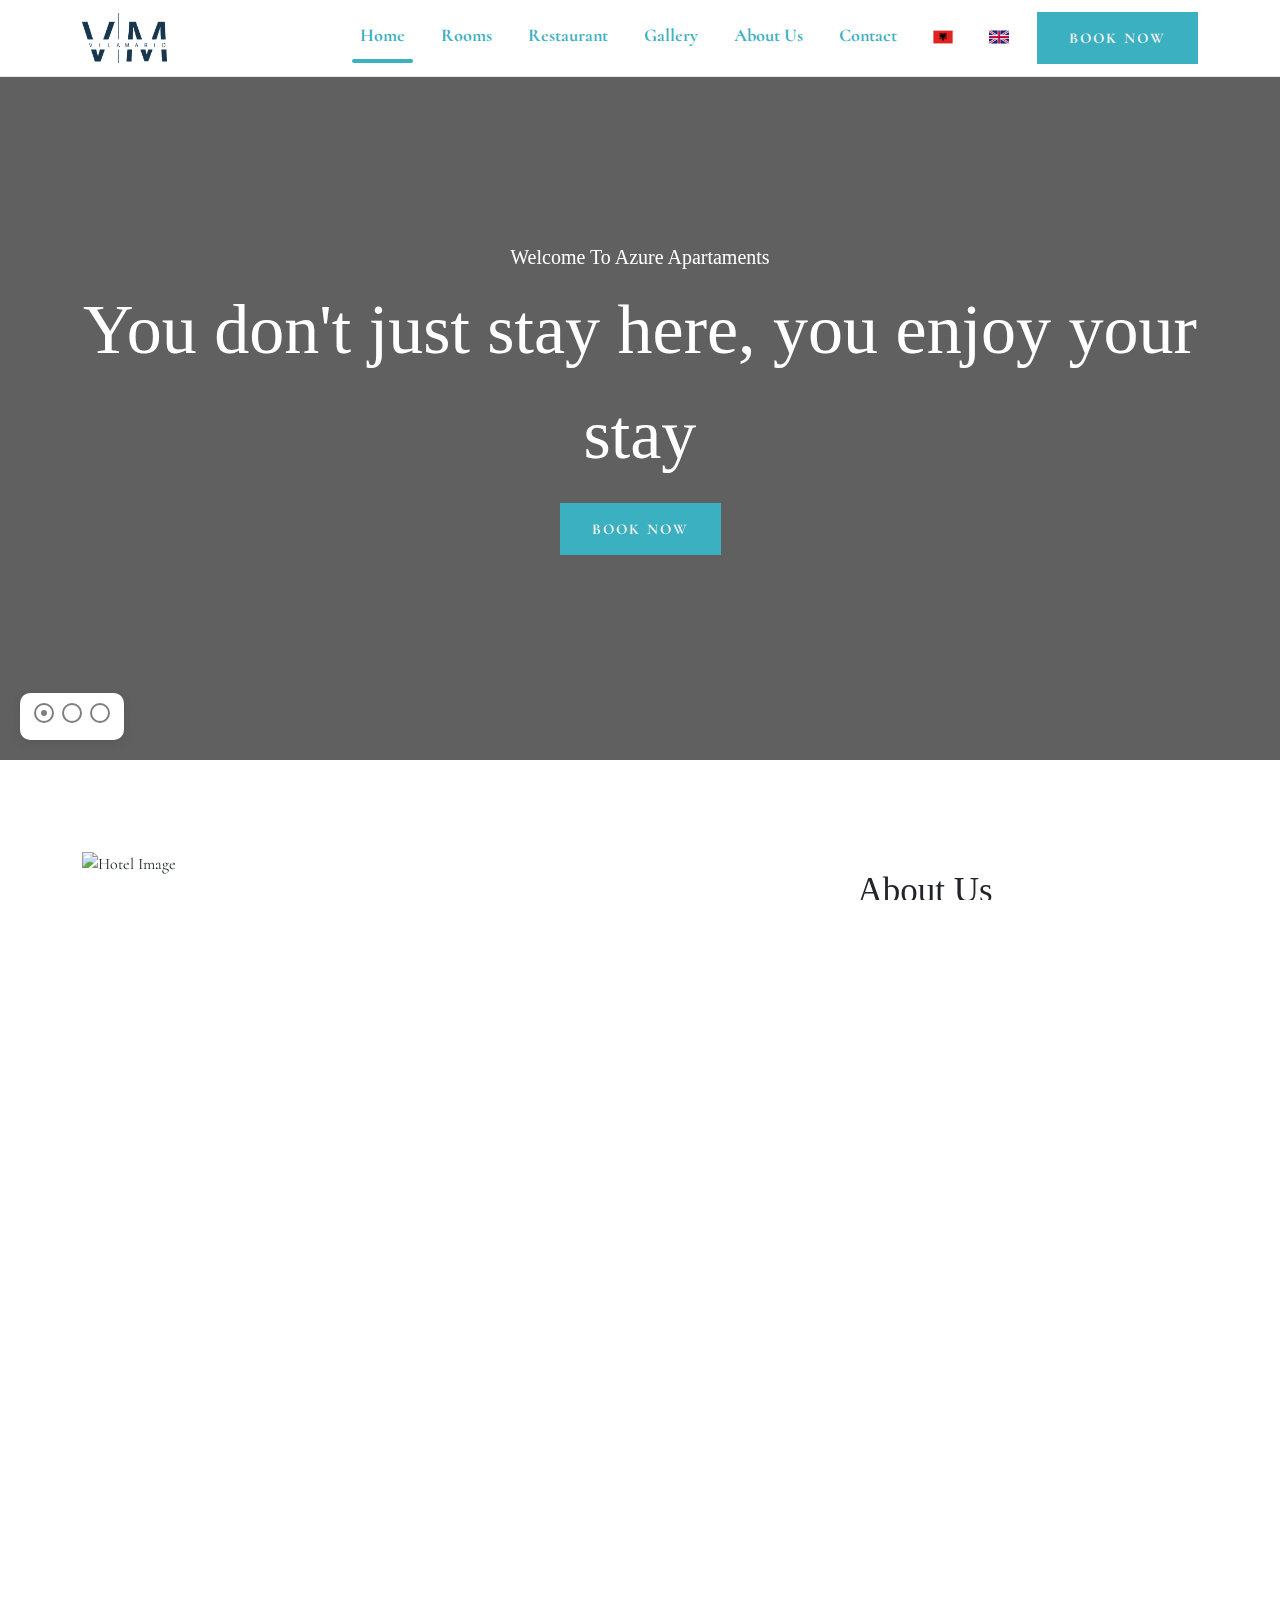
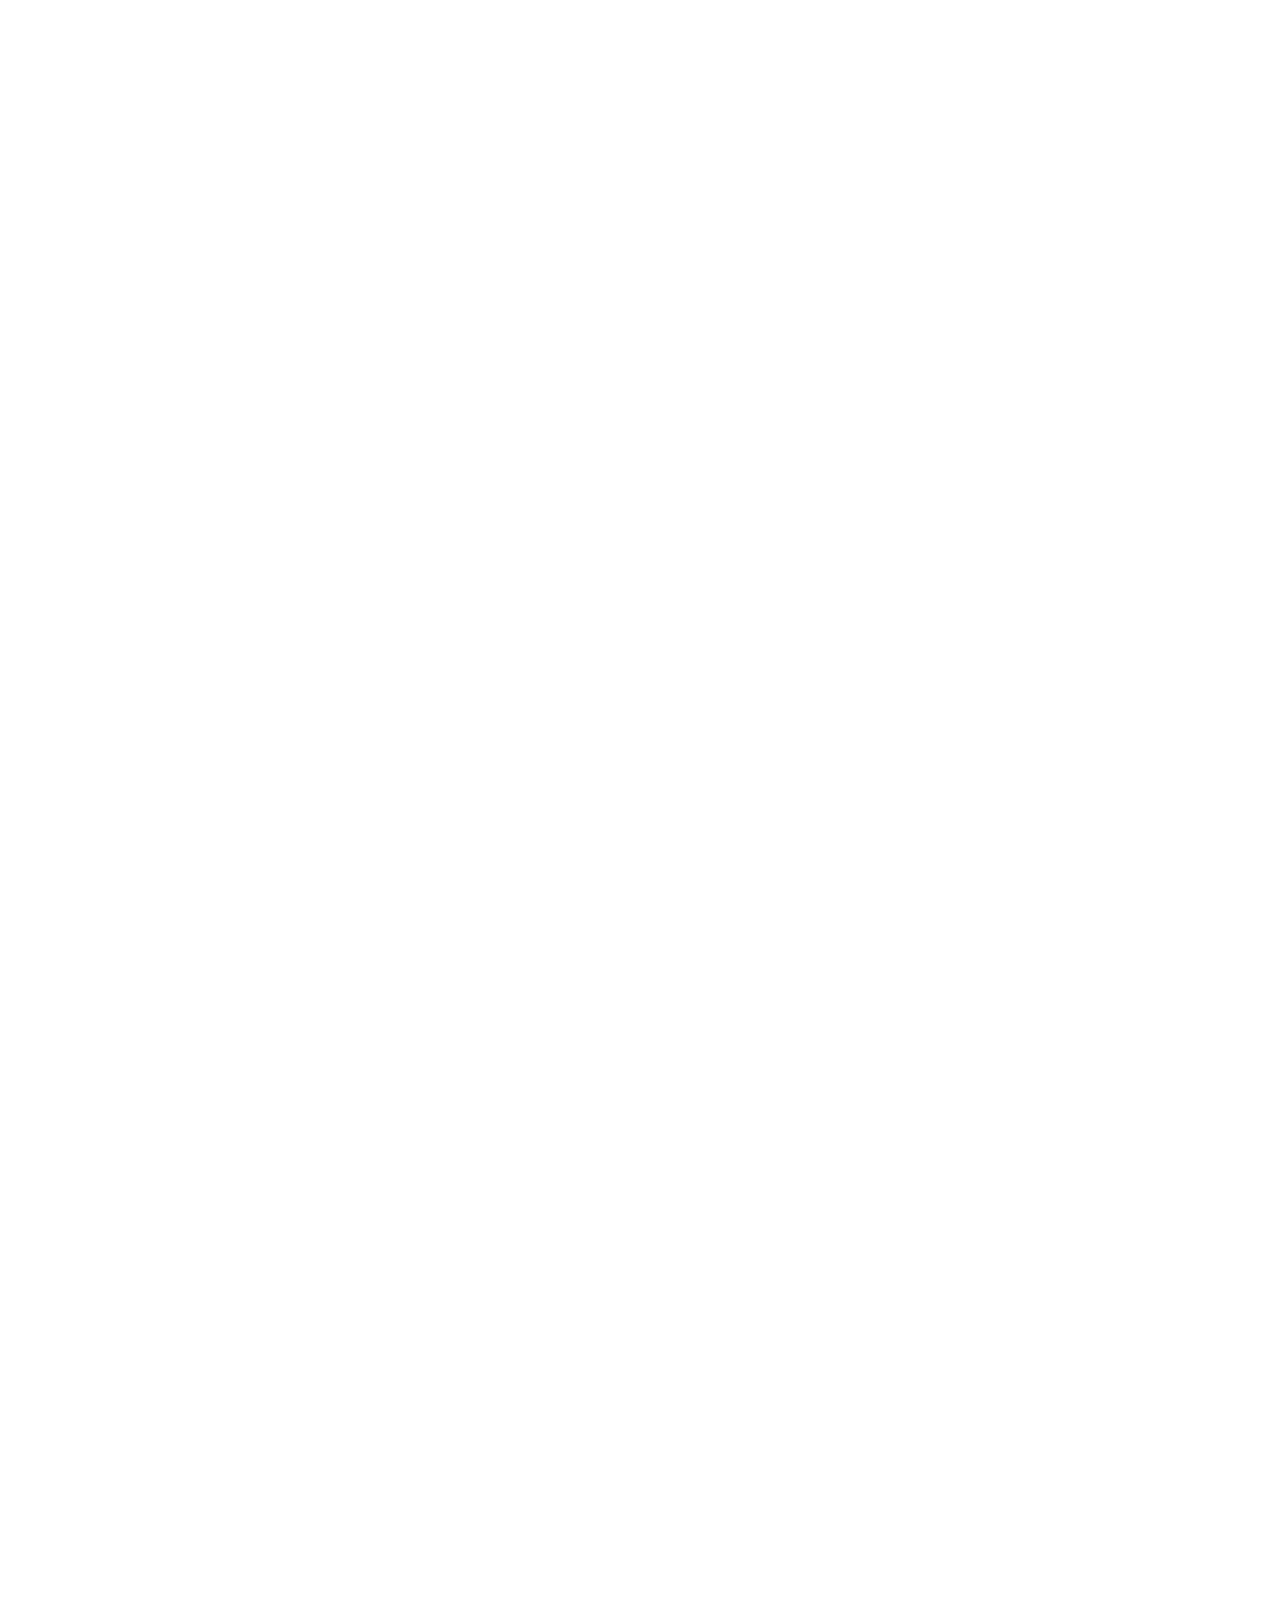
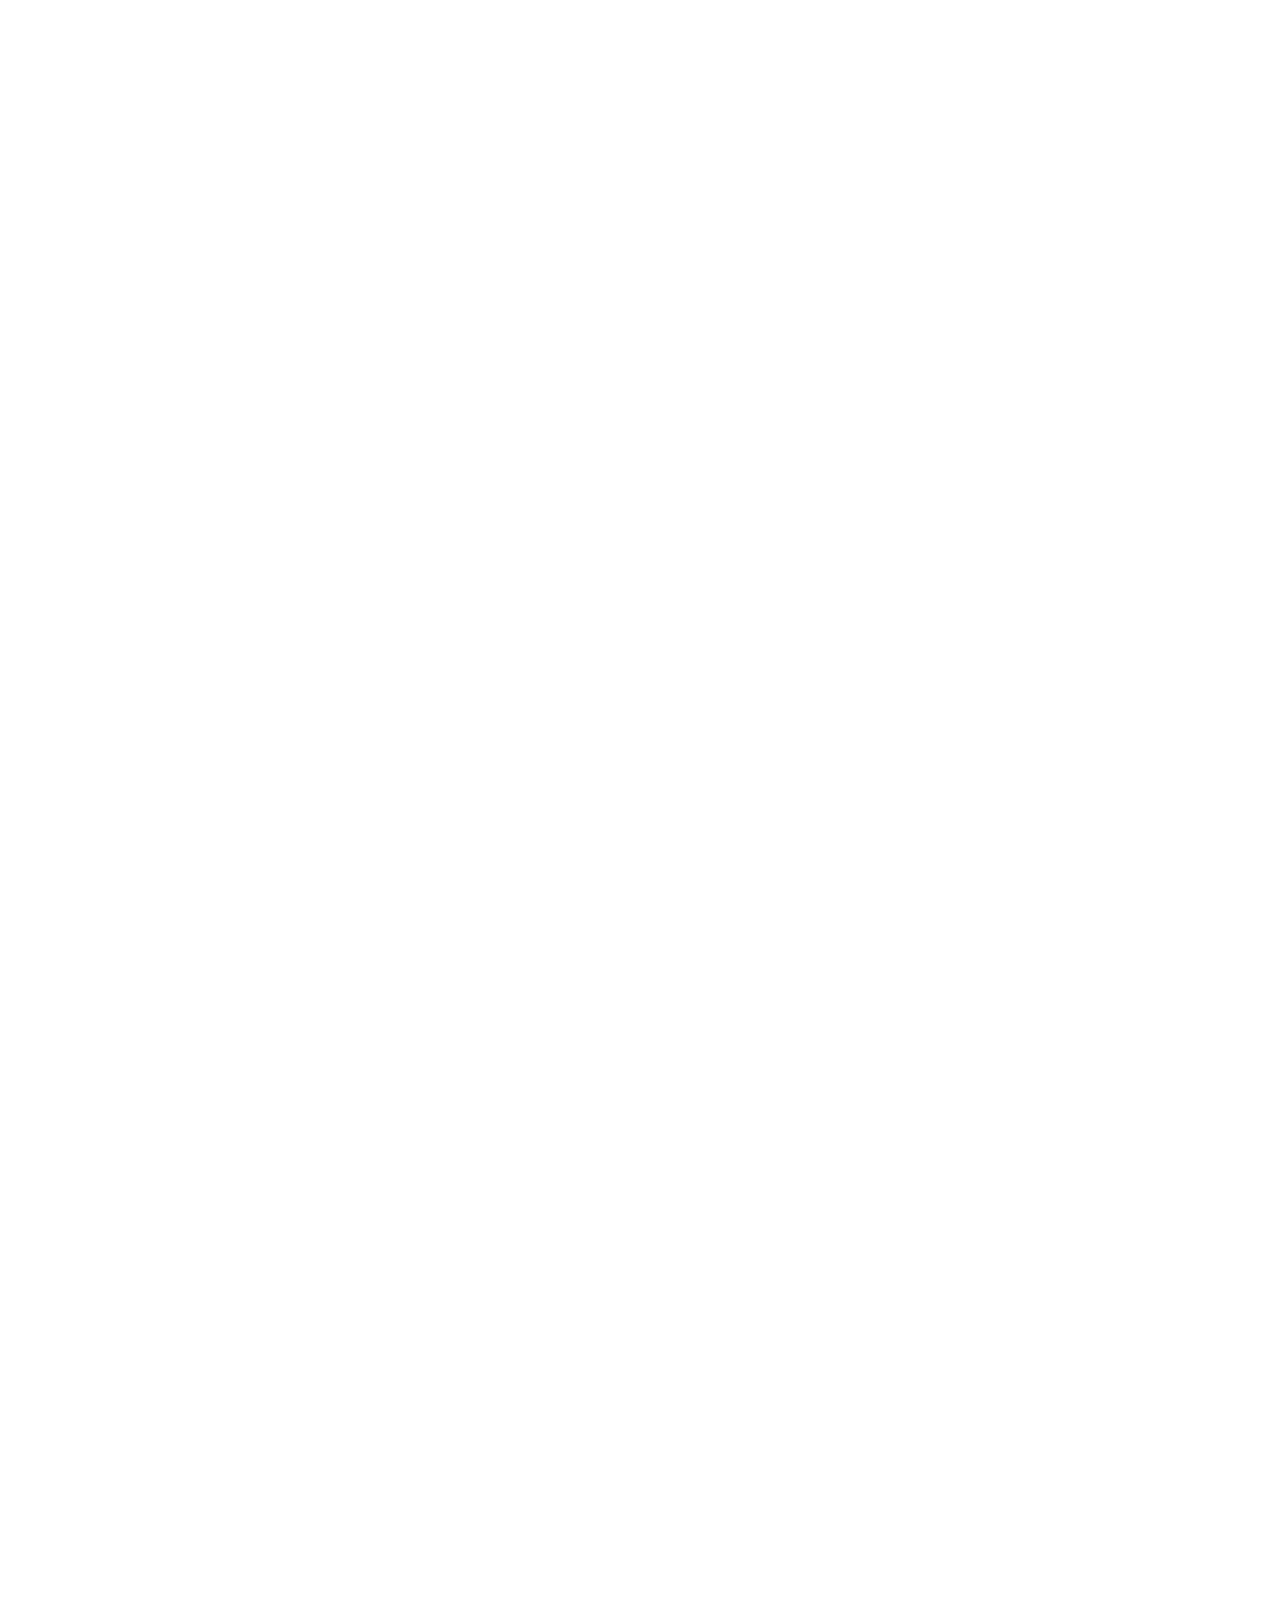
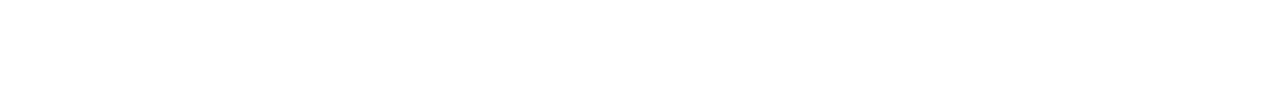
==== index.html @ 268432ba "1.0" ====
<!DOCTYPE html>
<html lang="en">

<head>
    <meta charset="UTF-8">
    <meta name="viewport" content="width=device-width, initial-scale=1.0">
    <title>Vila Mario , Ksamil , Albania</title>
    <meta name="description" content="Discover the charm of Vila Mario in Ksamil , Albania, offering spacious family rooms, breathtaking sea views, and complimentary Wi-Fi, making it the perfect choice for a memorable vacation retreat.">
    <meta name="keywords" content="Vila Mario , Ksamil , Albania , Aparament , Hotel  , Family Room , Wifi , Sea View , Nice Hotel , Clean Hotel , Wonderfull Place , Full Kitchen , Vacation , Summer ">
    <meta name="google-site-verification" content="VBBXbdI32-JaBuuOkWz5NeAeNk-Iu5e2lK04XvJz4yU" />
    <link rel="icon" href="assets/icon/logo.png" />
    <!--Font-Awasome-->
    <link rel="stylesheet" href="https://cdnjs.cloudflare.com/ajax/libs/font-awesome/6.5.2/css/all.min.css">
    <!--Bootstrap-->
    <link rel="stylesheet" href="https://cdn.jsdelivr.net/npm/bootstrap@5.3.3/dist/css/bootstrap.min.css"
        integrity="sha384-QWTKZyjpPEjISv5WaRU9OFeRpok6YctnYmDr5pNlyT2bRjXh0JMhjY6hW+ALEwIH" crossorigin="anonymous">
    <!--Swiper-->
    <link rel="stylesheet" href="https://cdn.jsdelivr.net/npm/swiper@10/swiper-bundle.min.css" />
    <!--OwlCarousel-->
    <link rel="stylesheet" href="https://cdnjs.cloudflare.com/ajax/libs/OwlCarousel2/2.3.4/assets/owl.carousel.min.css">
    <link rel="stylesheet"
        href="https://cdnjs.cloudflare.com/ajax/libs/OwlCarousel2/2.3.4/assets/owl.theme.default.min.css">
    <!--My Style-->
    <link rel="stylesheet" href="style.css">
</head>

<body>
    <header class="header">
        <nav class="navbar navbar-expand-lg header-nav fixed-top">
            <div class="container">
                <a class="navbar-brand" href="index.html">
                    <img class="logo1" src="assets/icon/logo.png" alt="logo" height="50px">
                </a>
                <button class="navbar-toggler" type="button" data-bs-toggle="collapse"
                    data-bs-target="#navbarSupportedContent" aria-controls="navbarSupportedContent"
                    aria-expanded="false" aria-label="Toggle navigation">
                    <span class="navbar-toggler-icon"></span>
                </button>
                <div class="collapse navbar-collapse text-center justify-content-between" id="navbarSupportedContent">
                    <ul class="navbar-nav ml-auto">
                        <li class="nav-item active-link">
                            <a class="nav-link" aria-current="page" href="index.html">Home</a>
                            <div class="underline"></div>
                        </li>
                        <li class="nav-item">
                            <a class="nav-link" href="rooms.html">Rooms</a>
                            <div class="underline"></div>
                        </li>
                        <li class="nav-item">
                            <a class="nav-link" href="restaurant.html">Restaurant</a>
                            <div class="underline"></div>
                        </li>
                        <li class="nav-item">
                            <a class="nav-link" href="gallery.html">Gallery</a>
                            <div class="underline"></div>
                        </li>
                        <li class="nav-item">
                            <a class="nav-link" href="about.html">About Us</a>
                            <div class="underline"></div>
                        </li>
                        <li class="nav-item">
                            <a class="nav-link" href="contact.html">Contact</a>
                            <div class="underline"></div>
                        </li>
                        <li class="nav-item">
                            <a class="nav-link flag" href="index-sq.html">
                                <img src="assets/icon/ALB.png" alt="ALB Flag" height="20">
                            </a>
                        </li>
                        <li class="nav-item">
                            <a class="nav-link flag" href="index.html">
                                <img src="assets/icon/GBR.png" alt="GBR Flag" height="20">
                            </a>
                        </li>
                        <li class="nav-item">
                            <a style="text-decoration: none;" href="contact.html">
                                <button id="button" class="btn-3" style="letter-spacing: 2px;">BOOK NOW</button>
                            </a>
                        </li>
                    </ul>
                </div>
            </div>
        </nav>
    </header>
    <main>
        <section>
            <div class="swiper-container">
                <div class="swiper-wrapper">
                    <div class="swiper-slide slide1">
                        <div class="content container">
                            <h2 class="hss1">Welcome To Azure Apartaments</h2>
                            <p class="hss2">You don't just stay here, you enjoy your stay</p>
                            <div class="text-center">
                                <a style="text-decoration: none;" href="contact.html">
                                    <button id="button" class="btn-3" style="letter-spacing: 2px;">BOOK NOW</button>
                                </a>
                            </div>
                        </div>
                    </div>
                    <div class="swiper-slide slide2">
                        <div class="content container">
                            <h2 class="hss1">Comfortable Rooms</h2>
                            <p class="hss2">Experience the highest level of coziness</p>
                            <div class="text-center">
                                <a style="text-decoration: none;" href="contact.html">
                                    <button id="button" class="btn-3" style="letter-spacing: 2px;">BOOK NOW</button>
                                </a>
                            </div>
                        </div>
                    </div>
                    <div class="swiper-slide slide3">
                        <div class="content container">
                            <h2 class="hss1">Discover Serenity</h2>
                            <p class="hss2">Escape to a tranquil oasis</p>
                            <div class="text-center">
                                <a style="text-decoration: none;" href="contact.html">
                                    <button id="button" class="btn-3" style="letter-spacing: 2px;">BOOK NOW</button>
                                </a>
                            </div>
                        </div>
                    </div>
                </div>
                <!-- Add Pagination -->
                <div class="swiper-pagination"></div>
            </div>
        </section>
        <section class="about_area" style="padding-top: 50px;padding-bottom: 100px;">
            <div class="container">
                <div class="row">
                    <div class="col-md-6">
                        <img src="assets/image/42.png" alt="Hotel Image" class="about-img">
                    </div>
                    <div class="col-md-6">
                        <div class="container justify-content-center tex-center"
                            style="display: grid;margin-top: 20px;">
                            <h2 class="title">About Us</h2>
                            <p class="abs1">Welcome to Vila Mario, where tranquility meets modern comfort. Our
                                cozy accommodations offer complimentary Wi-Fi, individual air conditioning, and
                                flat-screen TVs. With private bathrooms and well-equipped kitchenettes, your comfort is
                                assured. Enjoy scenic views from your private balcony and explore nearby attractions.
                                Our dedicated team ensures exceptional service, making your stay unforgettable. </p>
                            <div class="text-center" style="margin-top: 10px;">
                                <a style="text-decoration: none;" href="about.html">
                                    <button id="button" class="btn-3" style="letter-spacing: 2px;">EXPLORE</button>
                                </a>
                            </div>
                        </div>
                    </div>
                </div>
            </div>
        </section>
        <section class="facilities" style="padding-bottom: 100px;">
            <div class="container">
                <div class="heading-panel-left">
                    <h1 class="heading-panel-title">
                        <span>Amenities</span>
                    </h1>
                    <div>
                        <p class="heading-panel-subtitle">WHAT WE OFFER</p>
                    </div>
                </div>
                <div class="row row-30">
                    <div class="col-sm-6 col-lg-4">
                        <article class="box-icon-classic box-icon-classic-3 wow fadeInDown">
                            <div
                                class="unit box-icon-classic-body flex-column flex-md-row text-md-left flex-lg-column text-lg-center flex-xl-row text-xl-left">
                                <div class="unit-left">
                                    <div class="box-icon-classic-icon fas fa-wifi"></div>
                                </div>
                                <div class="unit-body">
                                    <h5 class="box-icon-classic-title"><a href="about.html">Wi-Fi</a></h5>
                                    <p class="box-icon-classic-text">Stay connected with complimentary Wi-Fi.</p>
                                </div>
                            </div>
                        </article>
                    </div>
                    <div class="col-sm-6 col-lg-4">
                        <article class="box-icon-classic box-icon-classic-3 wow fadeInDown">
                            <div
                                class="unit box-icon-classic-body flex-column flex-md-row text-md-left flex-lg-column text-lg-center flex-xl-row text-xl-left">
                                <div class="unit-left">
                                    <div class="box-icon-classic-icon fas fa-door-open"></div>
                                </div>
                                <div class="unit-body">
                                    <h5 class="box-icon-classic-title"><a href="about.html">Balcony</a></h5>
                                    <p class="box-icon-classic-text">Enjoy the view from your private balcony.</p>
                                </div>
                            </div>
                        </article>
                    </div>
                    <div class="col-sm-6 col-lg-4">
                        <article class="box-icon-classic box-icon-classic-3 wow fadeInDown">
                            <div
                                class="unit box-icon-classic-body flex-column flex-md-row text-md-left flex-lg-column text-lg-center flex-xl-row text-xl-left">
                                <div class="unit-left">
                                    <div class="box-icon-classic-icon fas fa-snowflake"></div>
                                </div>
                                <div class="unit-body">
                                    <h5 class="box-icon-classic-title"><a href="about.html">Air Conditioner</a></h5>
                                    <p class="box-icon-classic-text">Stay cool with individually controlled air
                                        conditioning.</p>
                                </div>
                            </div>
                        </article>
                    </div>
                    <div class="col-sm-6 col-lg-4">
                        <article class="box-icon-classic box-icon-classic-3 wow fadeInUp">
                            <div
                                class="unit box-icon-classic-body flex-column flex-md-row text-md-left flex-lg-column text-lg-center flex-xl-row text-xl-left">
                                <div class="unit-left">
                                    <div class="box-icon-classic-icon fas fa-tv"></div>
                                </div>
                                <div class="unit-body">
                                    <h5 class="box-icon-classic-title"><a href="about.html">Flat TV Screen</a></h5>
                                    <p class="box-icon-classic-text">Enjoy your favorite shows on a flat-screen TV.</p>
                                </div>
                            </div>
                        </article>
                    </div>
                    <div class="col-sm-6 col-lg-4">
                        <article class="box-icon-classic box-icon-classic-3 wow fadeInUp">
                            <div
                                class="unit box-icon-classic-body flex-column flex-md-row text-md-left flex-lg-column text-lg-center flex-xl-row text-xl-left">
                                <div class="unit-left">
                                    <div class="box-icon-classic-icon fas fa-bath"></div>
                                </div>
                                <div class="unit-body">
                                    <h5 class="box-icon-classic-title"><a href="about.html">Private Bathroom</a></h5>
                                    <p class="box-icon-classic-text">Relax in your own private bathroom.</p>
                                </div>
                            </div>
                        </article>
                    </div>
                    <div class="col-sm-6 col-lg-4">
                        <article class="box-icon-classic box-icon-classic-3 wow fadeInUp">
                            <div
                                class="unit box-icon-classic-body flex-column flex-md-row text-md-left flex-lg-column text-lg-center flex-xl-row text-xl-left">
                                <div class="unit-left">
                                    <div class="box-icon-classic-icon fas fa-utensils"></div>
                                </div>
                                <div class="unit-body">
                                    <h5 class="box-icon-classic-title"><a href="about.html">Kitchen</a></h5>
                                    <p class="box-icon-classic-text">Prepare your own meals in the fully equipped
                                        kitchen.</p>
                                </div>
                            </div>
                        </article>
                    </div>
                </div>
            </div>
        </section>
        <section class="rooms" style="padding-top: 150px;padding-bottom: 100px;background: #f7f7f7;">
            <div class="container">
                <div class="heading-panel-left">
                    <h1 class="heading-panel-title">
                        <span>Our Rooms</span>
                    </h1>
                    <div>
                        <p class="heading-panel-subtitle">COMFORTABLE ACCOMMODATION</p>
                    </div>

                </div>
                <div class="owl-carousel">
                    <div class="room-item">
                        <img src="assets/image/3.png" alt="Room 1">
                        <div class="services-modern-content">
                            <h5 class="services-modern-title"><a href="rooms.html">Apartment With Sea View</a></h5>
                            <div class="icon-row-1">
                                <i class="fas fa-couch icon" data-tooltip="Living Room"></i>
                                <i class="fas fa-bed icon" data-tooltip="Bedroom"></i>
                                <i class="fas fa-bath icon" data-tooltip="Bathroom"></i>
                                <i class="fas fa-utensils icon" data-tooltip="Well-equipped Kitchen"></i>
                                <i class="fas fa-tv icon" data-tooltip="Flat-screen TV"></i>
                                <i class="fas fa-wind icon" data-tooltip="Air Conditioning"></i>
                                <i class="fas fa-water icon" data-tooltip="Sea Views"></i>
                            </div>
                            <div class="text-center" style="margin-bottom: 15px">
                                <a style="text-decoration: none;" href="rooms.html">
                                    <button id="button" class="btn-3" style="letter-spacing: 2px;">Learn More</button>
                                </a>
                            </div>
                        </div>
                    </div>
                    <div class="room-item">
                        <img src="assets/image/10.png" alt="Room 2">
                        <div class="services-modern-content">
                            <h5 class="services-modern-title"><a href="rooms.html">Triple Room With Balcony</a></h5>
                            <div class="icon-row-1">
                                <i class="fas fa-bed icon" data-tooltip="Triple Room"></i>
                                <i class="fas fa-bath icon" data-tooltip="Private Bathroom"></i>
                                <i class="fas fa-utensils icon" data-tooltip="Kitchenette"></i>
                                <i class="fas fa-wind icon" data-tooltip="Air Conditioning"></i>
                                <i class="fas fa-tv icon" data-tooltip="Flat-screen TV"></i>
                                <i class="fas fa-door-open icon" data-tooltip="Balcony"></i>
                            </div>
                            <div class="text-center" style="margin-bottom: 15px">
                                <a style="text-decoration: none;" href="rooms.html">
                                    <button id="button" class="btn-3" style="letter-spacing: 2px;">Learn More</button>
                                </a>
                            </div>
                        </div>
                    </div>
                    <div class="room-item">
                        <img src="assets/image/22.png" alt="Room 3">
                        <div class="services-modern-content">
                            <h5 class="services-modern-title"><a href="rooms.html">Double Room With Balcony</a></h5>
                            <div class="icon-row-1">
                                <i class="fas fa-bed icon" data-tooltip="Double Room"></i>
                                <i class="fas fa-bath icon" data-tooltip="Private Bathroom"></i>
                                <i class="fas fa-utensils icon" data-tooltip="Kitchenette"></i>
                                <i class="fas fa-wind icon" data-tooltip="Air Conditioning"></i>
                                <i class="fas fa-tv icon" data-tooltip="Flat-screen TV"></i>
                                <i class="fas fa-door-open icon" data-tooltip="Balcony"></i>
                            </div>
                            <div class="text-center" style="margin-bottom: 15px">
                                <a style="text-decoration: none;" href="rooms.html">
                                    <button id="button" class="btn-3" style="letter-spacing: 2px;">Learn More</button>
                                </a>
                            </div>
                        </div>
                    </div>
                    <div class="room-item">
                        <img src="assets/image/29.png" alt="Room 3">
                        <div class="services-modern-content">
                            <h5 class="services-modern-title"><a href="rooms.html">Double Room With Balcony</a></h5>
                            <div class="icon-row-1">
                                <i class="fas fa-bed icon" data-tooltip="Double Room"></i>
                                <i class="fas fa-bath icon" data-tooltip="Private Bathroom"></i>
                                <i class="fas fa-utensils icon" data-tooltip="Kitchenette"></i>
                                <i class="fas fa-wind icon" data-tooltip="Air Conditioning"></i>
                                <i class="fas fa-tv icon" data-tooltip="Flat-screen TV"></i>
                                <i class="fas fa-door-open icon" data-tooltip="Balcony"></i>
                            </div>
                            <div class="text-center" style="margin-bottom: 15px">
                                <a style="text-decoration: none;" href="rooms.html">
                                    <button id="button" class="btn-3" style="letter-spacing: 2px;">Learn More</button>
                                </a>
                            </div>
                        </div>
                    </div>
                    <div class="room-item">
                        <img src="assets/image/35.png" alt="Room 3">
                        <div class="services-modern-content">
                            <h5 class="services-modern-title"><a href="rooms.html">Double Room With Balcony And Sea
                                    View</a></h5>
                            <div class="icon-row-1">
                                <i class="fas fa-bed icon" data-tooltip="Double Room"></i>
                                <i class="fas fa-bath icon" data-tooltip="Private Bathroom"></i>
                                <i class="fas fa-utensils icon" data-tooltip="Kitchenette"></i>
                                <i class="fas fa-wind icon" data-tooltip="Air Conditioning"></i>
                                <i class="fas fa-tv icon" data-tooltip="Flat-screen TV"></i>
                                <i class="fas fa-door-open icon" data-tooltip="Balcony"></i>
                                <i class="fas fa-water icon" data-tooltip="Sea Views"></i>
                            </div>
                            <div class="text-center" style="margin-bottom: 15px">
                                <a style="text-decoration: none;" href="rooms.html">
                                    <button id="button" class="btn-3" style="letter-spacing: 2px;">Learn More</button>
                                </a>
                            </div>
                        </div>
                    </div>
                </div>
            </div>
        </section>
        <section class="gallery" style="padding-bottom: 100px;padding-top: 150px;">
            <div class="container">
                <div class="heading-panel-left">
                    <h1 class="heading-panel-title">
                        <span>Gallery</span>
                    </h1>
                    <div>
                        <p class="heading-panel-subtitle">HOTEL GALLERY</p>
                    </div>

                </div>
                <div class="row row-sm row-30" data-lightgallery="group">
                    <div class="col-sm-6 col-lg-4">
                        <div class="mt-top">
                            <article class="thumbnail thumbnail-creative thumbnail-sm "><a
                                    class="thumbnail-creative-figure" data-lightgallery="item">
                                    <img src="assets/image/4.png" alt="" width="370" height="303"></a>
                                <div class="thumbnail-creative-caption">
                                    <h5 class="thumbnail-creative-title"><a href="gallery.html">Excellent
                                            Apartaments</a></h5>
                                    <div class="thumbnail-creative-button"><a
                                            class="button button-md button-white button-1"
                                            href="gallery.html">Explore</a></div>
                                </div>
                            </article>
                        </div>
                    </div>
                    <div class="col-sm-6 col-lg-4">
                        <div class="mt-top">
                            <article class="thumbnail thumbnail-creative thumbnail-sm"><a
                                    class="thumbnail-creative-figure" data-lightgallery="item">
                                    <img src="assets/image/10.png" alt="" width="370" height="303"></a>
                                <div class="thumbnail-creative-caption">
                                    <h5 class="thumbnail-creative-title"><a href="gallery.html">Best Rooms</a></h5>
                                    <div class="thumbnail-creative-button"><a
                                            class="button button-md button-white button-1"
                                            href="gallery.html">Explore</a>
                                    </div>
                                </div>
                            </article>
                        </div>
                    </div>
                    <div class="col-sm-6 col-lg-4">
                        <div class="mt-top">
                            <article class="thumbnail thumbnail-creative thumbnail-sm"><a
                                    class="thumbnail-creative-figure" data-lightgallery="item">
                                    <img src="assets/image/14.png" alt="" width="370" height="303"></a>
                                <div class="thumbnail-creative-caption">
                                    <h5 class="thumbnail-creative-title"><a href="gallery.html">Spectacular Interior</a>
                                    </h5>
                                    <div class="thumbnail-creative-button"><a
                                            class="button button-md button-white button-1"
                                            href="gallery.html">Explore</a>
                                    </div>
                                </div>
                            </article>
                        </div>
                    </div>
                    <div class="col-sm-6 col-lg-4">
                        <div class="mt-top">
                            <article class="thumbnail thumbnail-creative thumbnail-sm"><a
                                    class="thumbnail-creative-figure" data-lightgallery="item">
                                    <img src="assets/image/30.png" alt="" width="370" height="303"></a>
                                <div class="thumbnail-creative-caption">
                                    <h5 class="thumbnail-creative-title"><a href="gallery.html">Diverse Amenities</a>
                                    </h5>
                                    <div class="thumbnail-creative-button"><a
                                            class="button button-md button-white button-1"
                                            href="gallery.html">Explore</a></div>
                                </div>
                            </article>
                        </div>
                    </div>
                    <div class="col-sm-6 col-lg-4">
                        <div class="mt-top">
                            <article class="thumbnail thumbnail-creative thumbnail-sm"><a
                                    class="thumbnail-creative-figure" data-lightgallery="item">
                                    <img src="assets/image/35.png" alt="" width="370" height="303"></a>
                                <div class="thumbnail-creative-caption">
                                    <h5 class="thumbnail-creative-title"><a href="gallery.html">Comfortable Rooms</a>
                                    </h5>
                                    <div class="thumbnail-creative-button"><a
                                            class="button button-md button-white button-1"
                                            href="gallery.html">Explore</a>
                                    </div>
                                </div>
                            </article>
                        </div>
                    </div>
                    <div class="col-sm-6 col-lg-4">
                        <div class="mt-top">
                            <article class="thumbnail thumbnail-creative thumbnail-sm"><a
                                    class="thumbnail-creative-figure" data-lightgallery="item">
                                    <img src="assets/image/48.png" alt="" width="370" height="303"></a>
                                <div class="thumbnail-creative-caption">
                                    <h5 class="thumbnail-creative-title"><a href="gallery.html">Friendly Atmosphere</a>
                                    </h5>
                                    <div class="thumbnail-creative-button"><a
                                            class="button button-md button-white button-1"
                                            href="gallery.html">Explore</a></div>
                                </div>
                            </article>
                        </div>
                    </div>
                </div>
            </div>
        </section>
        <section class="testimonials">
            <div class="container">
                <div class="row">
                    <div class="col-12">
                        <div
                            class="swiper testimonialSwiper swiper-container-initialized swiper-container-horizontal swiper-container-pointer-events swiper-initialized swiper-horizontal swiper-backface-hidden">
                            <div class="swiper-wrapper" id="swiper-wrapper-7c302363632de1103" aria-live="off"
                                style="transition-duration: 0ms; transform: translate3d(-2592px, 0px, 0px); transition-delay: 0ms;">
                                <div class="swiper-slide swiper-slide-next" style="width: 1296px;" role="group"
                                    aria-label="1 / 3" data-swiper-slide-index="0">
                                    <div class="testimonials-content">
                                        <img src="assets/icon/quote.png" alt="">
                                        <h4>Cosy Retreat with All the Comforts
                                        </h4>
                                        <p>My stay at Vila Mario was a delightful retreat. The cozy ambiance and
                                            attentive service made me feel right at home. The complimentary Wi-Fi kept
                                            me connected, while the private balcony provided a serene spot to enjoy the
                                            view. With individually controlled air conditioning, I could relax in
                                            comfort. Vila Mario is the perfect blend of comfort and convenience.
                                        </p>
                                        <ul class="rating">
                                            <li><i class="fa fa-star"></i></li>
                                            <li><i class="fa fa-star"></i></li>
                                            <li><i class="fa fa-star"></i></li>
                                            <li><i class="fa fa-star"></i></li>
                                            <li><i class="fa fa-star"></i></li>
                                        </ul>
                                        <h5>Sarah J.</h5>
                                    </div>
                                </div>
                                <div class="swiper-slide swiper-slide-prev" style="width: 1296px;" role="group"
                                    aria-label="2 / 3" data-swiper-slide-index="1">
                                    <div class="testimonials-content">
                                        <img src="assets/icon/quote.png" alt="">
                                        <h4>Tranquil Getaway with Spectacular Views
                                        </h4>
                                        <p>Vila Mario offered a tranquil getaway with breathtaking views. The
                                            serene atmosphere allowed me to unwind completely. The private bathroom and
                                            kitchenette were convenient amenities, adding to the overall comfort. Azure
                                            Apartments is a hidden gem for those seeking relaxation amidst stunning
                                            surroundings.</p>
                                        <ul class="rating">
                                            <li><i class="fa fa-star"></i></li>
                                            <li><i class="fa fa-star"></i></li>
                                            <li><i class="fa fa-star"></i></li>
                                            <li><i class="fa fa-star"></i></li>
                                            <li><i class="fa fa-star"></i></li>
                                        </ul>
                                        <h5>David M.</h5>
                                    </div>
                                </div>
                                <div class="swiper-slide swiper-slide-active" style="width: 1296px;" role="group"
                                    aria-label="3 / 3" data-swiper-slide-index="2">
                                    <div class="testimonials-content">
                                        <img src="assets/icon/quote.png" alt="">
                                        <h4>Luxury Retreat with Personal Touches
                                        </h4>
                                        <p>My experience at Vila Mario was a luxurious retreat filled with
                                            personal touches. The well-appointed rooms and flat-screen TV provided the
                                            ultimate relaxation. The kitchenette allowed for convenient meal
                                            preparation, while the balcony offered a peaceful escape. Vila Mario
                                            exceeded my expectations, making it a memorable stay.</p>
                                        <ul class="rating">
                                            <li><i class="fa fa-star"></i></li>
                                            <li><i class="fa fa-star"></i></li>
                                            <li><i class="fa fa-star"></i></li>
                                            <li><i class="fa fa-star"></i></li>
                                            <li><i class="fa fa-star"></i></li>
                                        </ul>
                                        <h5>Emily L.</h5>
                                    </div>
                                </div>
                            </div>
                            <span class="swiper-notification" aria-live="assertive" aria-atomic="true"></span>
                            <span class="swiper-notification" aria-live="assertive" aria-atomic="true"></span>
                        </div>
                    </div>
                </div>
            </div>
        </section>
        <footer>
            <div class="footer">
                <div class="container text-center justify-content-center">
                    <div class="row">
                        <div class="col-lg-3">
                            <div class="footer-widget mb-4">
                                <h2 class="heading-2 logo" id="footer-logo">
                                    <a class="navbar-brand" href="index.html">
                                        <img src="assets/icon/logo.png" height="auto" width="125px">
                                    </a>
                                </h2>
                                <p>Experience tranquility and modern comfort at Vila Mario. Enjoy cozy
                                    stay with Wi-Fi, private balconies, and kitchenettes for an
                                    unforgettable stay.Welcome to our hotel.
                                </p>
                            </div>
                        </div>
                        <div class="col-lg-3">
                            <div class="tlt">
                                <h4>Contact Us</h4>
                            </div>
                            <ul class="conta">
                                <li><i class="fa fa-map-marker" aria-hidden="true"></i><a
                                        href="https://maps.app.goo.gl/kVKhHQfNrFwee17w6" class="text-white m-0 p-0"
                                        style="text-decoration: none;">&nbsp;&nbsp;Road Butrinti , Ksamil</a></li>
                                <li><i class="fas fa-phone" style="color: white;"></i><a href="tel:+355693926235 "
                                        class="text-white m-0 p-0" style="text-decoration: none;">+355 (0)
                                        693926235 </a>
                                </li>
                                <li><i class="fas fa-envelope" style="color: white;"></i><a
                                        href="mailto: vila.mario.ksamil@gmail.com" class="text-white m-0 p-0"
                                        style="text-decoration: none;">vila.mario.ksamil@gmail.com</a></li>
                            </ul>
                        </div>
                        <div class="col-lg-3">
                            <div class="tlt">
                                <h4>Useful Links</h4>
                            </div>
                            <ul class="link_menu">
                                <li class="mb-2 active"><a href="index.html"><i class="fas fa-home"></i> Home</a></li>
                                <li class="mb-2"><a href="rooms.html"><i class="fas fa-bed"></i> Rooms</a></li>
                                <li class="mb-2"><a href="restaurant.html"><i class="fas fa-utensils"></i> Restaurant</a></li>
                                <li class="mb-2"><a href="gallery.html"><i class="fas fa-images"></i> Gallery</a>
                                </li>
                                <li class="mb-2 "><a href="about.html"><i class="fas fa-info-circle"></i>
                                        About Us</a>
                                </li>
                                <li class=""><a href="contact.html"><i class="fas fa-phone"></i> Contact</a></li>
                            </ul>
                        </div>
                        <div class="col-lg-3">
                            <h4>Location</h4>
                            <iframe
                                src="https://www.google.com/maps/embed?pb=!1m13!1m8!1m3!1d6133.655112356916!2d20.001656!3d39.76598!3m2!1i1024!2i768!4f13.1!3m2!1m1!2zMznCsDQ1JzU2LjkiTiAyMMKwMDAnMDUuOCJF!5e0!3m2!1sen!2sus!4v1718875818048!5m2!1sen!2sus"
                                width="100%" height="150" style="border: 0;" allowfullscreen="" loading="lazy"
                                referrerpolicy="no-referrer-when-downgrade"></iframe>
                        </div>
                    </div>
                </div>
                <div class="copyright">
                    <div class="text-center text-white p-2" style="background-color: #14151a;">
                        Copyright © <script>document.write(new Date().getFullYear());</script> Vila Mario |
                        Powered By <a href="https://intermedia.al/"><img src="assets/icon/intermediaLogo1.png"
                                class="img-fluid" width="110px" alt=""></a>
                    </div>
                </div>
            </div>
        </footer>
</main>
    <!-- Swiper JS -->
    <script src="https://cdn.jsdelivr.net/npm/swiper@10/swiper-bundle.min.js"></script>
    <!--Bootstrap-->
    <script src="https://cdn.jsdelivr.net/npm/bootstrap@5.3.0/dist/js/bootstrap.bundle.min.js"
        integrity="sha384-geWF76RCwLtnZ8qwWowPQNguL3RmwHVBC9FhGdlKrxdiJJigb/j/68SIy3Te4Bkz"
        crossorigin="anonymous"></script>
    <!--Pooper-->
    <script src="https://cdn.jsdelivr.net/npm/@popperjs/core@2.11.8/dist/umd/popper.min.js"
        integrity="sha384-I7E8VVD/ismYTF4hNIPjVp/Zjvgyol6VFvRkX/vR+Vc4jQkC+hVqc2pM8ODewa9r"
        crossorigin="anonymous"></script>
    <!-- Owl Carousel JS -->
    <script src="https://cdnjs.cloudflare.com/ajax/libs/jquery/3.6.0/jquery.min.js"></script>
    <script src="https://cdnjs.cloudflare.com/ajax/libs/OwlCarousel2/2.3.4/owl.carousel.min.js"></script>
    <script>
        var swiper = new Swiper('.swiper-container', {
            loop: true, // Enable loop
            pagination: {
                el: '.swiper-pagination',
                clickable: true,
                renderBullet: function (index, className) {
                    return '<span class="' + className + '"></span>';
                },
            },
            autoplay: {
                delay: 6000, // 6 seconds
                disableOnInteraction: false, // Keep autoplay running even after user interaction
            },
        });  
    </script>
    <script>
        var swiper = new Swiper('.owl-carousel', {
            loop: true,
            pagination: {
                el: '.owl-dots',
                clickable: true,
            },
            navigation: {
                nextEl: '.owl-next',
                prevEl: '.owl-prev',
            },
            autoplay: {
                delay: 5000,
            },
        });
    </script>
    <script>
        $(document).ready(function () {
            $('.owl-carousel').owlCarousel({
                loop: true,
                margin: 10,
                nav: true,
                items: 3, // Show only 3 items at a time
                autoplay: true,
                autoplayTimeout: 10000, // Move by one item every 10 seconds
                responsive: {
                    0: {
                        items: 1
                    },
                    600: {
                        items: 2
                    },
                    1000: {
                        items: 3
                    }
                }
            });
        });    
    </script>
    <script>
        var swiper = new Swiper('.testimonialSwiper', {
            loop: true,
            autoplay: {
                delay: 5000,
                disableOnInteraction: false,
            },
        });    </script>
</body>

</html>
---- style.css ----
@import url('https://fonts.googleapis.com/css2?family=Cormorant:ital,wght@0,300..700;1,300..700&display=swap');
/*Root*/
:root {
    --primary-color: #021832;
    --secondary-color: #a3a190;
    --bg-color: #f4f4f4;
    --bg-white: #fff;
    --bg-black: #000;
    --smoky-black-1: hsla(40, 12%, 5%, 1);
    --primary-font: "Poppins", sans-serif;
    --secondary-font: "Oswald", sans-serif;
    --primary-text: #021832;
    --secondary-text: white;
    --text-white: #fff;
    --text-black: #151515;
    --gold: #867051;
    --light-gold: #bd9b71;
    --black: #20252d;
}
::selection {
    color: #3ab0c0;
    background-color: var(--bg-black);
}
::-webkit-scrollbar {
    width: 15px;
}
::-webkit-scrollbar-track {
    background-color: var(--text-white);
}
::-webkit-scrollbar-thumb {
    background: var(--text-black);
}
html,
body {
    width: 100% !important;
    height: 100% !important;
    margin: 0px !important;
    padding: 0px !important;
    overflow-x: hidden !important;
}
* {
    margin: 0;
    padding: 0;
    box-sizing: border-box;
    font-family: "Cormorant", serif;
}
a {
    color: inherit;
    text-decoration: none;
}
section {
    padding: 2.511rem 0;
}
.row {
    display: flex;
    flex-wrap: wrap;
}
.col {
    flex: 1;
}
li {
    list-style: none;
    padding: 0px;
    margin: 0px;
}
ul {
    padding-left: unset;
}
body::-webkit-scrollbar {
    width: 13px;
}
body::-webkit-scrollbar-track {
    background: #f2f2f2;
}
body::-webkit-scrollbar-thumb {
    background-color: #3ab0c0;
    border-radius: 0;
}
/*  HEADER */
.nav-link {
    text-decoration: none;
    display: inline-block;
    padding: 10px;
    color: #3ab0c0;
    transition: color 0.3s ease-in-out;
    font-family: "Cormorant", serif;
    font-weight: bold;
}
.nav-item .underline {
    height: 4px;
    background-color: transparent;
    width: 0;
    transition: width 0.6s, background-color 0.6s;
    border-radius: 70px;
    margin: 0 auto;
}
.nav-item.active-link a {
    color: #3ab0c0;
}
.nav-item.active-link .underline {
    width: 100%;
    background-color: #3ab0c0;
}
.nav-item:hover .underline {
    background-color: #3ab0c0;
    width: 100%;
}
.nav-item:hover a {
    color: #3ab0c0;
}
.nav-item:active a {
    transition: none;
}
.nav-item:active .underline {
    transition: none;
    background-color: #3ab0c0;
}
.navbar-nav {
    margin-left: auto;
    gap: 20px;
    font-size: 18px;
}
.navbar {
    background-color: rgb(255, 255, 255);
    transition: background-color 0.3s ease-in-out;
    border-bottom: 1px solid rgba(0, 0, 0, 0.1);
}
.navbar-toggler {
    border-color: #3ab0c0 !important;
    background-color: #3ab0c0;
    color: transparent !important;
}
.navbar-toggler:hover,
.navbar-toggler:active {
    border-color: #3ab0c0 !important;
    background-color: #3ab0c0;
    color: transparent !important;
}
header .navbar .prova {
    margin: 0;
    margin-left: 0px;
    margin-left: auto;
    flex-direction: row;
    display: flex;
}
.flag {
    margin: auto;
}
.btn-3 {
    overflow: hidden;
}
/*ABOUT_AREA*/
.swiper-container {
    width: 100%;
    height: 80vh;
    position: relative;
}
.swiper-slide {
    display: flex;
    justify-content: center;
    align-items: center;
    font-size: 24px;
    color: #fff;
}
.slide1 {
    background: linear-gradient(rgba(0, 0, 0, 0.625), rgba(0, 0, 0, 0.625)), url('assets/image/3.png') center center / cover no-repeat;
}
.slide2 {
    background: linear-gradient(rgba(0, 0, 0, 0.625), rgba(0, 0, 0, 0.625)), url('assets/image/8.png') center center / cover no-repeat;
}
.slide3 {
    background: linear-gradient(rgba(0, 0, 0, 0.625), rgba(0, 0, 0, 0.625)), url('assets/image/32.png') center center / cover no-repeat;
}
.swiper-pagination {
    bottom: 20px !important;
    left: 20px !important;
    width: auto !important;
    background: #fff;
    padding: 10px;
    border-radius: 10px;
    box-shadow: 0 2px 10px rgba(0, 0, 0, 0.1);
}
.swiper-pagination-bullet {
    width: 20px;
    height: 20px;
    background-color: transparent;
    border: 2px solid #000;
    border-radius: 50%;
    opacity: 0.5;
    transition: opacity 0.3s, transform 0.3s;
    position: relative;
    margin: 5px;
}
.swiper-pagination-bullet::after {
    content: '';
    width: 6px;
    height: 6px;
    background-color: #000;
    border-radius: 50%;
    position: absolute;
    top: 50%;
    left: 50%;
    transform: translate(-50%, -50%);
    opacity: 0;
    transition: opacity 0.3s;
}
.swiper-pagination-bullet-active::after {
    opacity: 1;
}
.swiper-pagination-bullet:hover {
    border: 2px solid #3ab0c0;
    color: #3ab0c0;
}
.swiper-pagination-bullet:hover::after {
    opacity: 1;
}
.hss1 {
    font-size: 20px;
    font-weight: 400;
    font-family: 'Cinzel', serif;
    text-align: center;
}
.hss2 {
    font-weight: 300;
    font-size: 70px;
    font-family: 'Cinzel', serif;
    text-align: center;
}
/*FACILITIES*/
.box-icon-classic {
    position: relative;
    display: -ms-flexbox;
    display: flex;
    -ms-flex-direction: row;
    flex-direction: row;
    -ms-flex-align: center;
    align-items: center;
    -ms-flex-pack: center;
    justify-content: center;
    padding: 55px 20px;
    min-height: 100%;
    background: #ffffff;
    transition: all .2s ease;
    z-index: 1;
}
.box-icon-classic:hover .box-icon-classic-icon {
    color: black;
}
.box-icon-classic-3:hover::before {
    border-width: 1px;
    top: 15px;
    right: 15px;
    bottom: 15px;
    left: 15px;
}
.box-icon-classic::before {
    position: absolute;
    content: '';
    top: 0;
    right: 0;
    bottom: 0;
    left: 0;
    border: 8px solid #f4f4f4;
    transition: all .2s ease;
    z-index: -1;
}
.box-icon-classic-2 .box-icon-classic-icon {
    color: #131935;
}
.box-icon-classic-3::before {
    top: 8px;
    right: 8px;
    bottom: 8px;
    left: 8px;
    border: 1px solid #e1e1e1;
    box-shadow: 5px 5px 5px 0px rgba(0, 0, 0, 0.75);
}
.box-icon-classic-icon {
    font-size: 35px;
    line-height: 1;
    color: #3ab0c0;
    transition: all .2s ease-in-out;
    margin-bottom: 15px;
}
.box-icon-classic-title {
    font-weight: 400;
}
.box-icon-classic-title a,
.box-icon-classic-title a:focus,
.box-icon-classic-title a:active {
    color: inherit;
}
.box-icon-classic-title a:hover {
    color: #3ab0c0;
}
.box-icon-classic-text {
    color: #9b9b9b;
}
/*ROOMS*/
.room-item {
    text-align: center;
    margin: 0 10px;
    border-radius: 10px;
    overflow: hidden;
    box-shadow: 0 4px 8px rgba(0, 0, 0, 0.1);
}
.room-item img {
    width: 100%;
    height: 200px;
    /* Adjust height as needed */
    object-fit: cover;
    border-radius: 10px 10px 0 0;
}
.tt-75 {
    padding-top: 75px;
}
.services-modern-content {
    padding: 20px 10px 0;
    transition: all .3s ease;
}
.services-modern-title {
    font-weight: 400;
    font-size: 22px;
}
.services-modern-title a:hover {
    color: #3ab0c0;
    transition: 0.5s;
}
.room-item h3 {
    margin-top: 0;
    font-size: 18px;
}
.room-item p {
    margin-bottom: 10px;
    font-size: 14px;
}
.heading-panel-left {
    padding-left: 50px;
    position: relative;
}
.heading-panel-title {
    color: rgba(21, 21, 21, 0.1);
    font-size: 80px;
    position: absolute;
    top: 150%;
    left: 0;
    transform: translate3d(0, -120%, 0);
}
.heading-panel-subtitle {
    margin-left: 50px;
    font-size: 30px;
}
.owl-carousel .owl-nav button.owl-prev,
.owl-carousel .owl-nav button.owl-next {
    position: absolute;
    top: -10%;
    transform: translateY(-50%);
    width: 50px;
    height: 50px;
    background-color: #fff;
    border: 1px solid #ccc;
    border-radius: 50%;
    outline: none;
    cursor: pointer;
}
.owl-carousel .owl-nav button.owl-prev {
    right: 70px;
}
.owl-carousel .owl-nav button.owl-next {
    right: 10px;
}
.owl-carousel .owl-nav button.owl-next:hover,
.owl-carousel .owl-nav button.owl-prev:hover {
    border: 5px solid #3ab0c0;
}
/*TESTIMONIALS*/
.testimonials {
    padding: 100px 0 100px;
    background: #f7f7f7;
    position: relative;
    z-index: 1;
}
.testimonials .testimonials-content {
    text-align: center;
}
.testimonials .testimonials-content img {
    margin-bottom: 40px;
}
.testimonials .testimonials-content h4 {
    font-size: 25px;
    text-transform: uppercase;
    font-weight: 500;
    color: #000000;
    letter-spacing: 1.3px;
    margin-bottom: 25px;
}
.testimonials .testimonials-content p {
    font-size: 20px;
    color: #000000;
    margin-bottom: 35px;
    line-height: 30px;
    letter-spacing: 0.75px;
}
.testimonials .testimonials-content ul {
    display: flex;
    align-items: center;
    justify-content: center;
    margin-bottom: 40px;
    padding-left: 0px;
}
.testimonials .testimonials-content ul li {
    margin: 0 1px;
}
.testimonials .testimonials-content ul li i {
    font-size: 18px;
    color: #e6c9a2;
}
.testimonials .testimonials-content h5 {
    color: #000000;
    text-transform: uppercase;
    letter-spacing: 1.3px;
}
/*GALLERY*/
.thumbnail {
    position: relative;
}
.thumbnail-xxs {
    max-width: 220px;
    margin-left: auto;
    margin-right: auto;
}
.thumbnail-xs {
    max-width: 270px;
    margin-left: auto;
    margin-right: auto;
}
.thumbnail-sm {
    max-width: 370px;
    margin-left: auto;
    margin-right: auto;
}
.thumbnail-creative {
    overflow: hidden;
    text-align: left;
}
.thumbnail-creative-figure {
    display: block;
}
.thumbnail-creative-figure img {
    width: 100%;
}
.thumbnail-creative-caption {
    text-align: center;
    padding: 25px 15px;
    background: #303233;
}
.thumbnail-creative-caption>* {
    position: relative;
    z-index: 1;
}
.thumbnail-creative-title {
    transition-delay: 0s;
}
.thumbnail-creative-title a,
.thumbnail-creative-title a:focus,
.thumbnail-creative-title a:active {
    color: #3ab0c0;
}
.thumbnail-creative-title a:hover {
    color: #ffffff;
}
.thumbnail-creative-time {
    font-size: 16px;
    font-weight: 500;
    letter-spacing: .075em;
    font-family: "Teko", -apple-system, BlinkMacSystemFont, "Segoe UI", Roboto, "Helvetica Neue", Arial, sans-serif;
    text-transform: uppercase;
    color: #3ab0c0;
    transition-delay: .5s;
}
.thumbnail-creative-button {
    transition-delay: .1s;
}
.thumbnail-creative-button .button {
    padding-left: 20px;
    padding-right: 20px;
    font-weight: 600;
    min-width: 125px;
}
.thumbnail-creative-button .button::after {
    border-color: #ffffff;
}
.thumbnail-creative-button .button:hover,
.thumbnail-creative-button .button:active {
    color: #ffffff;
    background: transparent;
    border-color: #ffffff;
}
.mt-top {
    margin-top: 20px;
}
/*About Us*/
#about-head {
    background: url(assets/image/32.png) rgba(0, 0, 0, 0.3);
    background-size: cover;
    background-repeat: no-repeat;
    background-position: center;
    background-blend-mode: multiply;
    height: 70vh;
    text-align: center;
}
.about-img {
    width: 100%;
}
.title {
    font-family: "DM Serif Text", serif;
    font-size: 35px;
    text-align: center;
}
.abs1 {
    font-weight: 500;
    line-height: 1.5em;
    font-size: 20px;
    font-family: 'Hind';
    margin-top: 10px;
}
/*Rooms*/
.rooms {
    padding: 100px 0 100px 0;
}
#rooms-head {
    background: url(assets/image/19.png) rgba(0, 0, 0, 0.3);
    background-size: cover;
    background-repeat: no-repeat;
    background-position: center;
    background-blend-mode: multiply;
    height: 70vh;
    text-align: center;
}
.offset-right-xl-15 {
    margin-right: 15px;
}
.owl-item img {
    height: 450px;
}
.pp {
    font-weight: 400;
    font-size: 30px;
    line-height: 1;
}
.single-project {
    text-align: left;
    display: grid;
    justify-content: center;
}
.single-project p {
    font-size: 20px;
    margin-top: 15px;
}
.divider-30 {
    margin: 10px 0;
}
.divider {
    font-size: 0;
    line-height: 0;
    height: 1px;
    width: 100%;
    background: #e1e1e1;
}
.text-gray-500 {
    color: #9b9b9b;
}
.list-description {
    text-align: left;
}
.divider+* {
    margin-top: 0;
}
.icon-row,
.icon-row-1 {
    display: flex;
    justify-content: space-around;
    padding: 20px;
}
.icon-row-1 .icon {
    position: relative;
    font-size: 20px;
    cursor: pointer;
}
.icon-row .icon {
    position: relative;
    font-size: 20px;
    cursor: pointer;
}
.icon-row .icon:hover::after,
.icon-row-1 .icon:hover::after {
    content: attr(data-tooltip);
    position: absolute;
    top: -35px;
    left: 50%;
    transform: translateX(-50%);
    padding: 10px 20px;
    white-space: nowrap;
    background-color: #33333365;
    color: #fff;
    border-radius: 5px;
    font-size: 12px;
    opacity: 1;
    transition: opacity 0.3s;
}
.icon-row .icon::after,
.icon-row-1 .icon::after {
    content: '';
    position: absolute;
    opacity: 0;
}
/*Gallery*/
#gallery-head {
    background: url(assets/image/55.png) rgba(0, 0, 0, 0.3);
    background-size: cover;
    background-repeat: no-repeat;
    background-position: center;
    background-blend-mode: multiply;
    height: 70vh;
    text-align: center;
}
.s-gallery {
    padding: 100px 0px 100px 0px;
}
.s-gallery .gallery-main .gallery-box {
    position: relative;
    height: 500px;
    -webkit-transition: all 0.3s ease;
    -moz-transition: all 0.3s ease;
    -ms-transition: all 0.3s ease;
    -o-transition: all 0.3s ease;
    transition: all 0.3s ease;
}
.s-gallery .gallery-main .gallery-box:hover .content {
    height: 100%;
    opacity: 1;
    visibility: visible;
    width: 100%;
}
.s-gallery .gallery-main .gallery-box:hover {
    transform: translateY(10px);
}
.s-gallery .gallery-main .gallery-box img {
    width: 100%;
    height: 100%;
    object-fit: cover;
}
.gallery-box {
    width: 100%;
    margin: 25px 0px 25px 0px;
}
/*General*/
#rooms-head h1,
#contact-head h1,
#gallery-head h1,
#about-head h1 {
    font-family: "Sedan SC", serif;
    font-weight: bold;
    text-transform: uppercase;
    font-style: normal;
    font-weight: 400;
    font-size: 60px;
    color: #FFFFFF;
}
#rooms-head p,
#contact-head p,
#gallery-head p,
#about-head p {
    color: #f2f2f2;
    font-family: 'Plus Jakarta Sans', sans-serif;
    font-weight: bold;
    font-size: 22px;
}
.hs1 {
    text-decoration: none;
    color: #3ab0c0;
}
.hs1:hover {
    color: white;
}
.tagline::before {
    content: "";
    display: block;
    width: 68px;
    height: 2px;
    background-color: #3ab0c0;
    margin-bottom: 17px;
    margin-left: auto;
    margin-right: auto;
}
/*Contact Us*/
#contact-head {
    background: url(assets/image/5.png) rgba(0, 0, 0, 0.3);
    background-size: cover;
    background-repeat: no-repeat;
    background-position: center;
    background-blend-mode: multiply;
    height: 70vh;
    text-align: center;
}
.box-contacts {
    text-align: center;
    display: -ms-flexbox;
    display: flex;
    -ms-flex-align: center;
    align-items: center;
    -ms-flex-pack: center;
    justify-content: center;
    min-height: 310px;
    box-shadow: 0 0 10px 0 rgba(0, 0, 0, 0.17);
    transition: all .3s ease;
}
.box-contacts {
    text-align: center;
}
.box-contacts-icon {
    font-size: 45px;
    line-height: 1;
    color: #3ab0c0;
}
.box-contacts-decor {
    display: none;
}
.box-contacts:hover .box-contacts-decor {
    display: block;
    margin: 30px auto;
    margin-top: 30px;
    margin-bottom: 30px;
    height: 2px;
    max-width: 100px;
    background: #3ab0c0;
    transition: .03s;
}
.box-contacts-link {
    font-size: 25px;
    line-height: 1.5;
    letter-spacing: .025em;
    margin-top: 15px;
}
.box-contacts-link a:hover {
    color: #3ab0c0;
}
/* Footer */
.footer {
    background: #3ab0c0;
    padding-top: 40px;
    font-family: "Cormorant", serif;
}
.footer p {
    text-align: left;
    color: #ffffff;
}
.footer h4 {
    font-weight: 600;
    line-height: 24px;
    text-align: left;
    color: #ffffff;
    margin-bottom: 15px;
    border-bottom: #ffffff solid 3px;
    padding-bottom: 3px;
    display: table;
}
.footer .logo a {
    justify-content: center !important;
    position: relative;
    text-decoration: none;
}
ul.conta {
    padding: 0;
}
ul.conta li {
    color: #ffffff !important;
    text-align: left;
    padding-top: 10px;
    padding-bottom: 10px;
    font-size: 18px;
    list-style: none;
}
ul.conta li i {
    padding-right: 15px;
    text-align: center;
    font-size: 20px;
}
ul.link_menu {
    padding: 0;
}
ul.link_menu li {
    display: block;
    text-align: left;
    transition: 0.5s;
}
ul.link_menu li a {
    color: #ffffff;
    font-size: 18px;
    line-height: 28px;
    display: inline-block;
    text-decoration: none;
    transition: 0.5s;
    font-weight: 600;
    fill: #ffffff;
}
ul.link_menu li.active a {
    color: #000000;
}
ul.link_menu li a:hover {
    color: #000000;
    transform: translate(10px);
}
/*BUTTONS */
#button,
#button::after {
    -webkit-transition: all 0.4s;
    -moz-transition: all 0.4s;
    -o-transition: all 0.4s;
    transition: all 0.4s;
}
#button {
    background: #3ab0c0;
    border: 0;
    border-radius: 5px;
    color: #f2f2f2 !important;
    font-size: 15px;
    font-weight: bold;
    margin: 0 auto;
    padding: 13px 30px;
    position: relative;
    text-transform: uppercase;
    border-radius: 0;
    transition: 0.5s;
    font-family: "Cormorant", serif;
    border: 2px solid #3ab0c0;
    transition: all 0.4s ease-in-out;
}
.button-1 {
    font-size: 13px;
    padding: 10px 20px;
    margin-top: 10px;
    background: #3ab0c0;
    border: 0;
    border-radius: 5px;
    color: #f2f2f2 !important;
    font-weight: bold;
    margin: 0 auto;
    position: relative;
    text-transform: uppercase;
    border-radius: 0;
    transition: 0.5s;
    font-family: "Cormorant", serif;
    border: 2px solid #3ab0c0;
    transition: all 0.4s ease-in-out;
}
#button::before,
#button::after {
    background: #f2f2f2 !important;
    content: '';
    position: absolute;
    z-index: -1;
}
#button:hover {
    color: #f2f2f2 !important;
    transform: scale(1);
    border: 2px solid #3ab0c0;
    box-shadow: 0 0 5px 5px #3ab0c0;
}
/*Mobile*/
@media screen and (max-width: 1200px) {
    .footer h4 {text-align: center;width: 100%;}
    .unit {text-align: center;}
    .thumbnail-creative-title {margin-bottom: 15px;}
    .heading-panel-title {left: 115px;}
    .owl-carousel .owl-nav button.owl-prev,
    .heading-panel-subtitle,.owl-carousel .owl-nav button.owl-next {display: none;}
    section.rooms div.container div.row.justify-content-center div.col-md-10.col-lg-6.col-xl-5.d-flex.justify-content-center.align-items-center div.single-project div.text-center {margin-bottom: 40px;}
    .tt-75 {padding-top: 20px;}
    section.aboutus div.container div.row div.col-md-6 div.content div {margin-bottom: 30px;}
    .rooms {padding-bottom: 0px !important;}
    .hss2 {font-size: 30px;}
    ul.conta li,ul.link_menu li {text-align: center;}
    #rooms-head h1,#contact-head h1,#gallery-head h1,#about-head h1 {font-size: 40px;}
    .gallery-box {margin: 10px 0 10px 0;}
    .owl-item img {height: 50vh;}
    .pp {font-size: 30px;}
    section{padding: 50px 0 50px 0 !important;}
    html body main section.rooms div.container div.heading-panel-left h1.heading-panel-title{left: 70px !important;}
    html body main section.s-gallery div.container,html body main section.rooms div.container{padding-bottom: unset !important;}
}
@media only screen and (max-width: 992px) {
    header .navbar .prova {margin-top: 0px;margin-bottom: 20px;display: flex;flex-direction: column !important;align-items: center;}
    .heading-panel-title {font-size: 40px;color: black;}
    .owl-carousel .owl-nav button.owl-prev,.owl-carousel .owl-nav button.owl-next {transform: unset;}
    .box-contacts:hover .box-contacts-decor {margin-top: 30px;margin-bottom: 30px;width: 100%;transition: margin .3s ease, width .4s ease-in-out;}
    .box-contacts-decor {margin-top: 17px;margin-bottom: 17px;width: 0;}
    .box-contacts:hover {border-color: transparent;box-shadow: 0 0 10px 0 rgba(0, 0, 0, 0.17);}
}
@media (min-width: 992px) {
    .thumbnail-creative-caption {
        display: -ms-flexbox;
        display: flex;
        -ms-flex-direction: column;
        flex-direction: column;
        -ms-flex-align: start;
        align-items: flex-start;
        -ms-flex-pack: center;
        justify-content: center;
        text-align: inherit;
        position: absolute;
        top: 0;
        left: 0;
        bottom: 0;
        width: 50%;
        min-width: 180px;
        padding: 30px 15px 30px 30px;
        background: transparent;}
    .thumbnail-creative-caption::before {
        position: absolute;
        content: '';
        top: 0;
        right: 0;
        bottom: 0;
        left: 0;
        background: #303233;
        -webkit-transform: translate3d(200%, 0, 0);
        transform: translate3d(200%, 0, 0);
        will-change: transform;
        visibility: hidden;
        opacity: 0;
        transition: all .3s ease;}
    .thumbnail-creative-title,.thumbnail-creative-time,.thumbnail-creative-button {max-width: 100%;-webkit-transform: translate3d(-40px, 0, 0);transform: translate3d(-40px, 0, 0);will-change: transform;opacity: 0;visibility: hidden;transition: all .3s ease;}
    .thumbnail-creative:hover .thumbnail-creative-caption::before {-webkit-transform: none;transform: none;visibility: visible;opacity: 1;}
    .thumbnail-creative:hover .thumbnail-creative-title,.thumbnail-creative:hover .thumbnail-creative-time,.thumbnail-creative:hover .thumbnail-creative-button {-webkit-transform: none;transform: none;opacity: 1;visibility: visible;}
    .thumbnail-creative:hover .thumbnail-creative-title {transition-delay: .25s;}
    .thumbnail-creative:hover .thumbnail-creative-time {transition-delay: .32s;}
    .thumbnail-creative:hover .thumbnail-creative-button {transition-delay: .39s;margin-top: 20px;}}
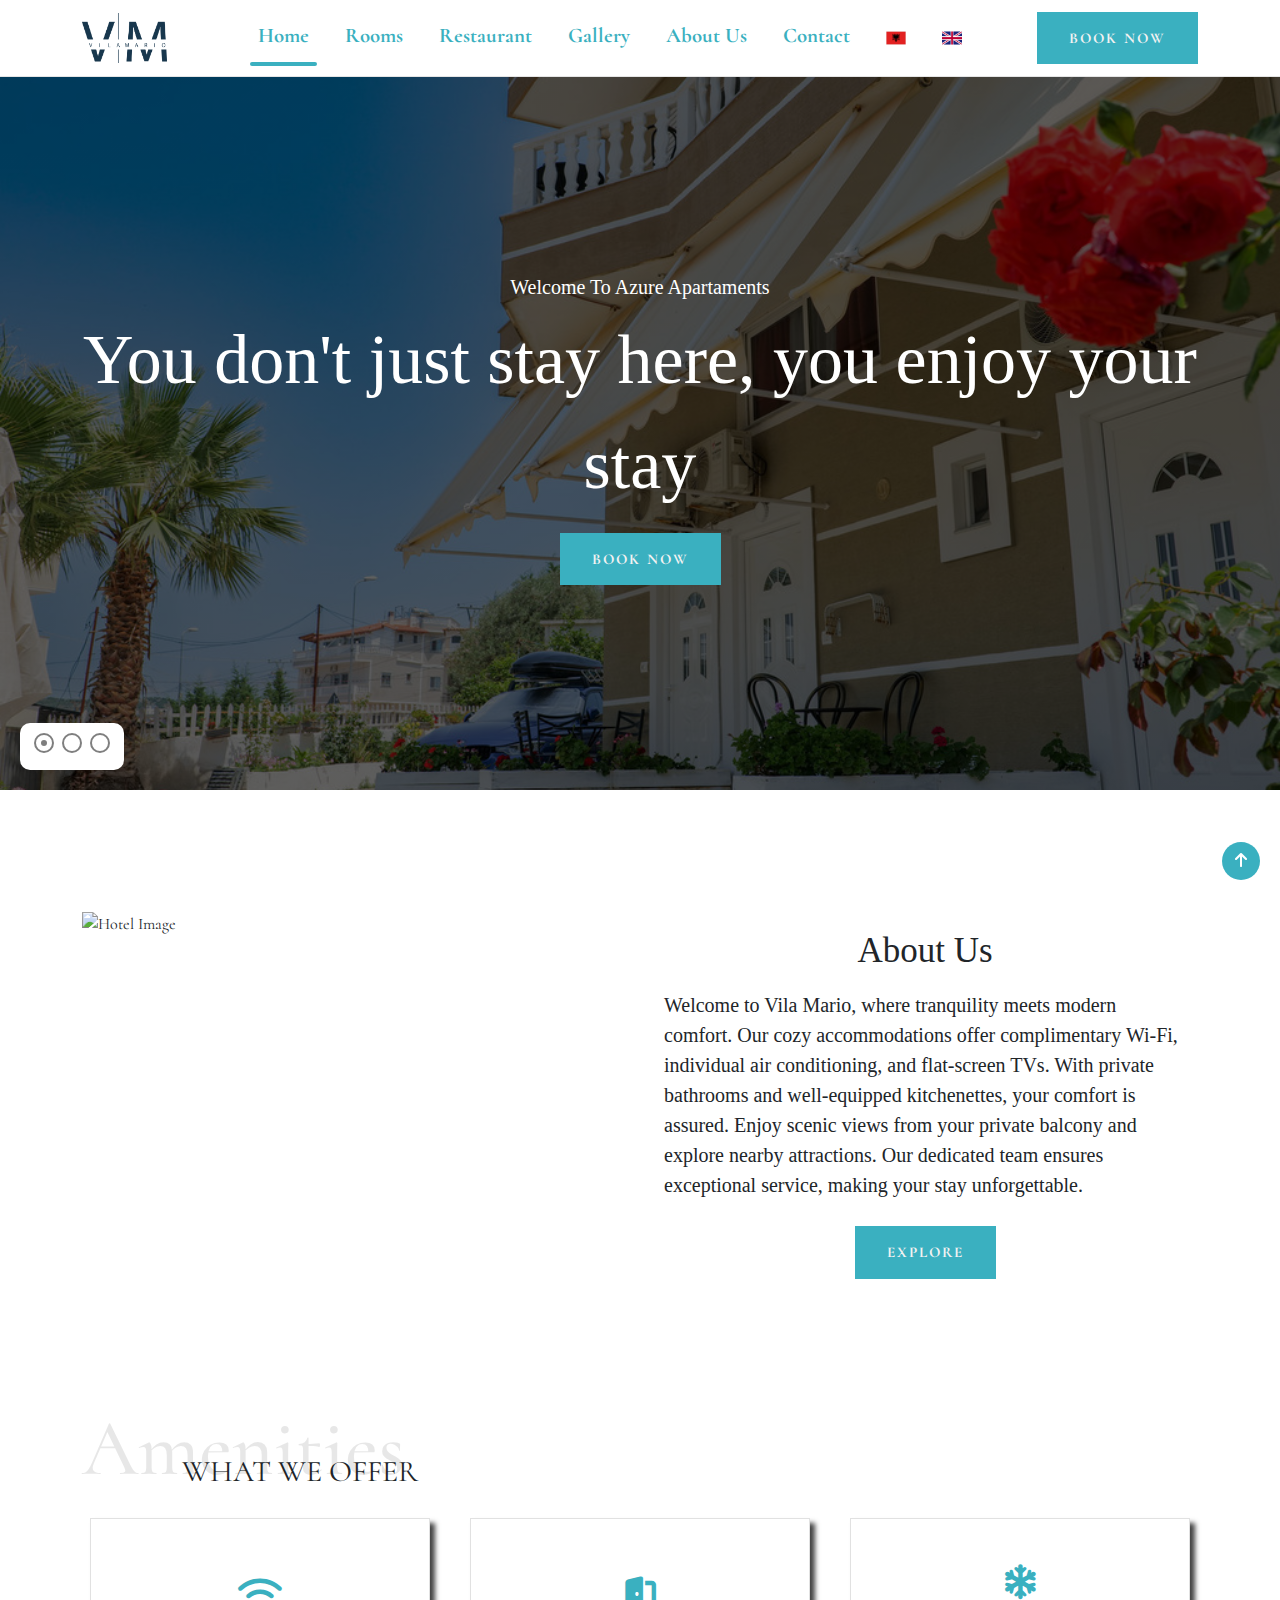
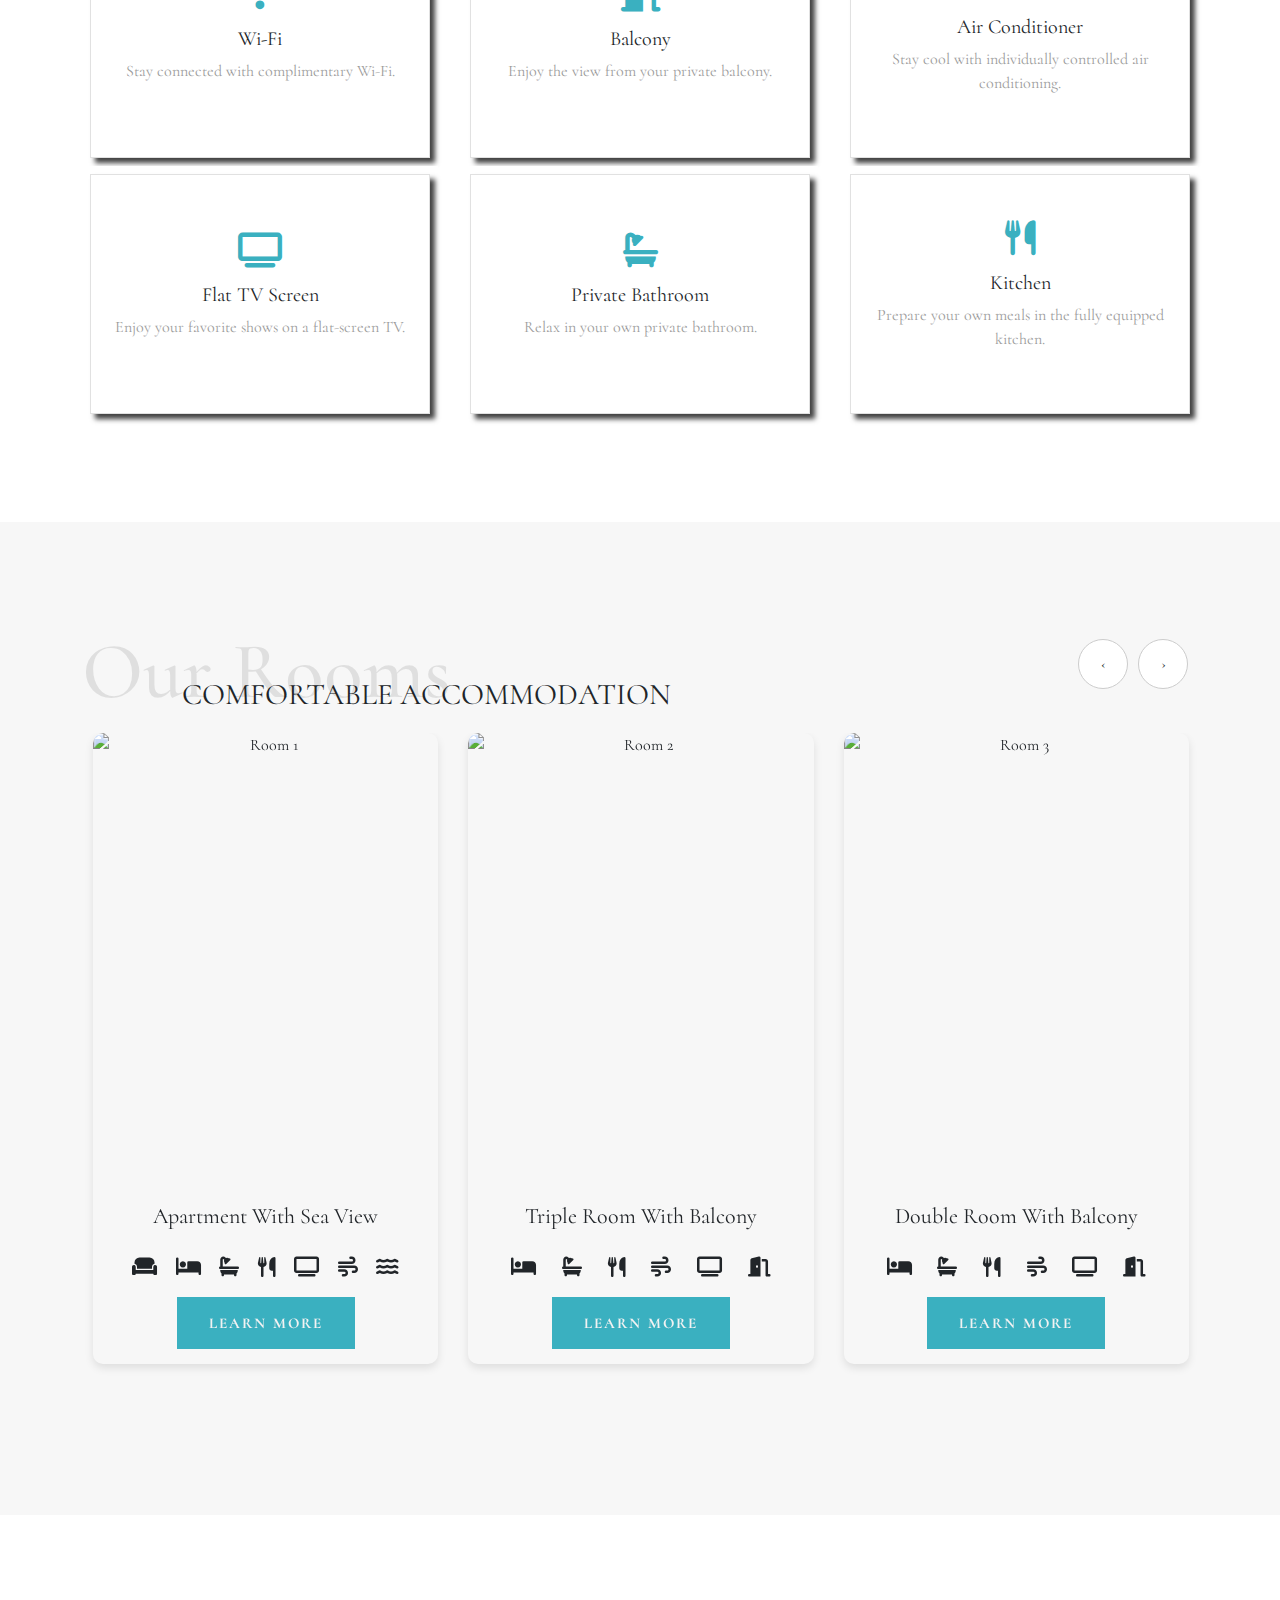
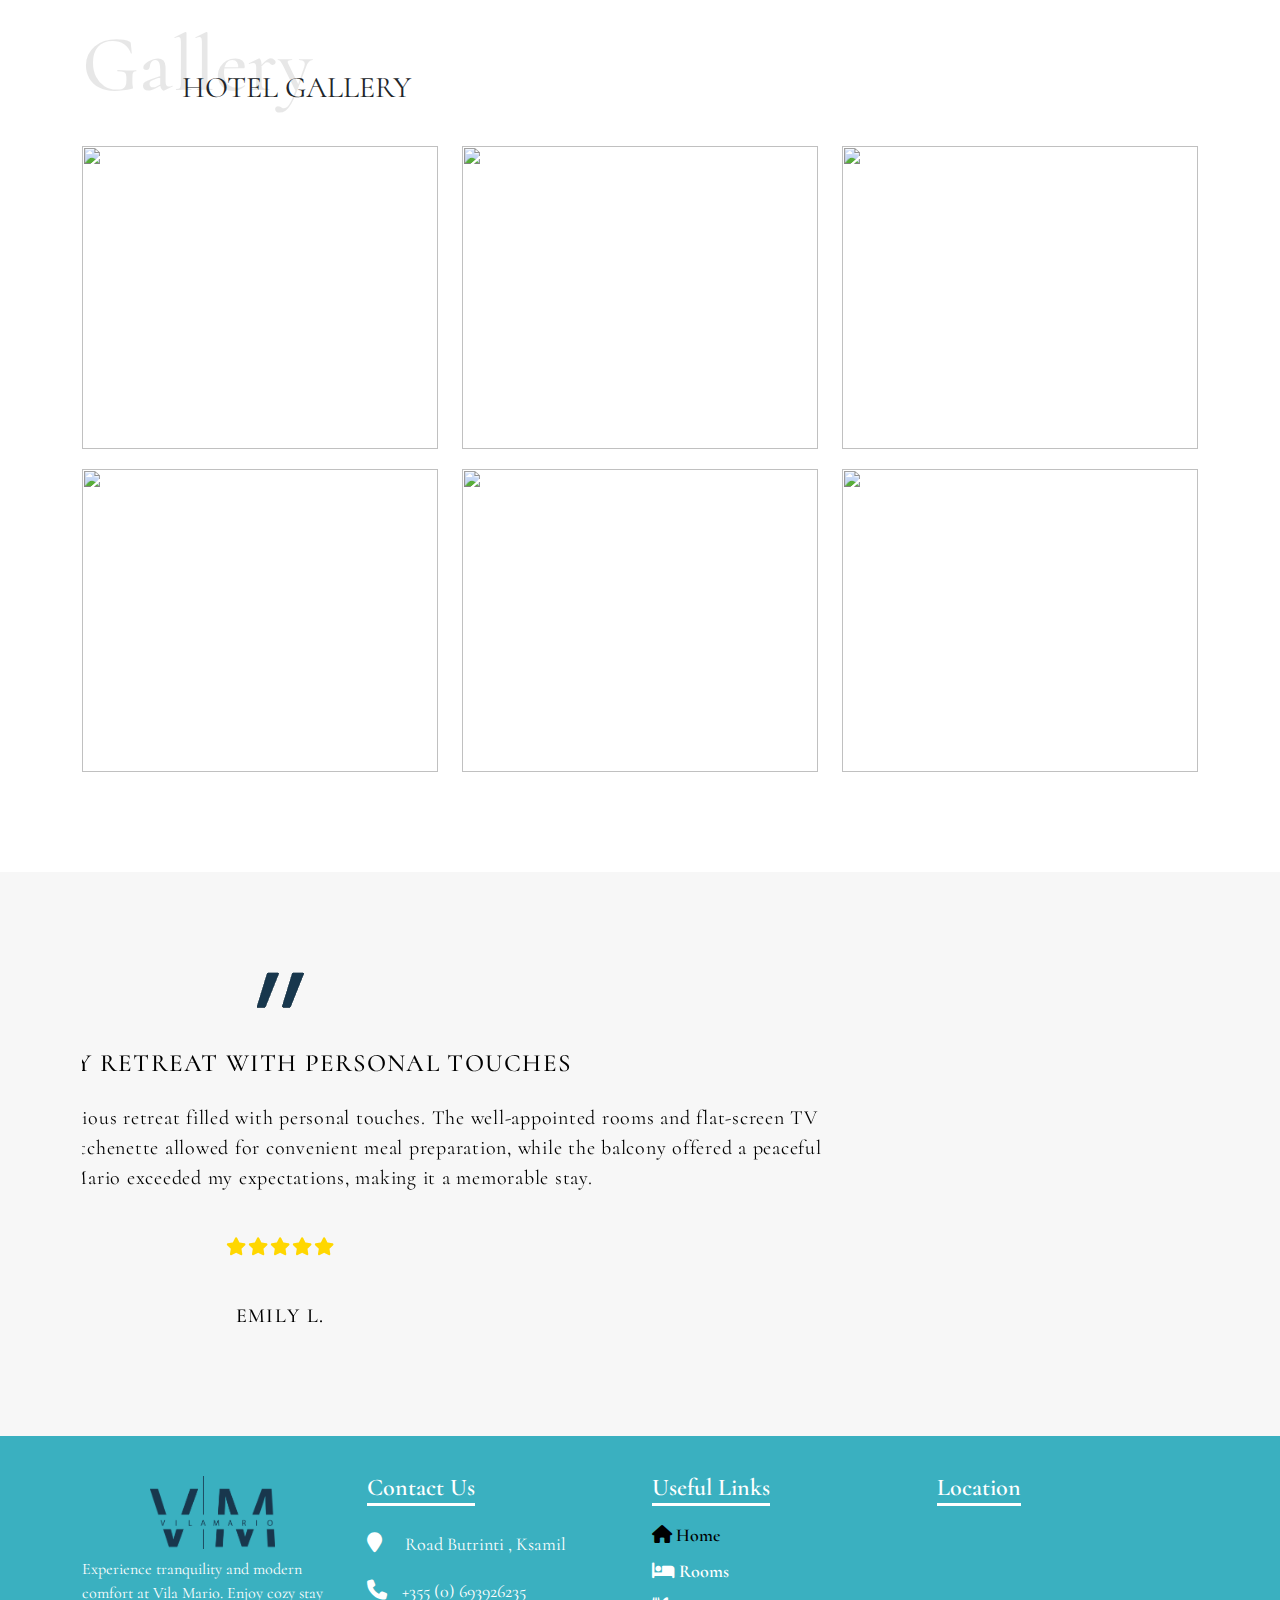
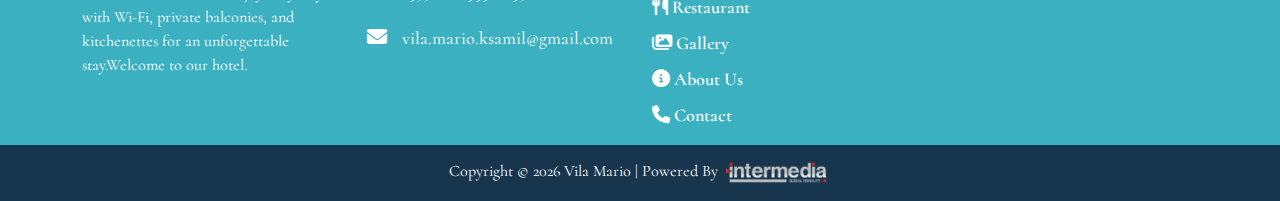
==== commit 1bc1e052: "2.0" ====
--- a/index.html
+++ b/index.html
@@ -5,8 +5,10 @@
     <meta charset="UTF-8">
     <meta name="viewport" content="width=device-width, initial-scale=1.0">
     <title>Vila Mario , Ksamil , Albania</title>
-    <meta name="description" content="Discover the charm of Vila Mario in Ksamil , Albania, offering spacious family rooms, breathtaking sea views, and complimentary Wi-Fi, making it the perfect choice for a memorable vacation retreat.">
-    <meta name="keywords" content="Vila Mario , Ksamil , Albania , Aparament , Hotel  , Family Room , Wifi , Sea View , Nice Hotel , Clean Hotel , Wonderfull Place , Full Kitchen , Vacation , Summer ">
+    <meta name="description"
+        content="Discover the charm of Vila Mario in Ksamil , Albania, offering spacious family rooms, breathtaking sea views, and complimentary Wi-Fi, making it the perfect choice for a memorable vacation retreat.">
+    <meta name="keywords"
+        content="Vila Mario , Ksamil , Albania , Aparament , Hotel  , Family Room , Wifi , Sea View , Nice Hotel , Clean Hotel , Wonderfull Place , Full Kitchen , Vacation , Summer ">
     <meta name="google-site-verification" content="VBBXbdI32-JaBuuOkWz5NeAeNk-Iu5e2lK04XvJz4yU" />
     <link rel="icon" href="assets/icon/logo.png" />
     <!--Font-Awasome-->
@@ -37,7 +39,7 @@
                     <span class="navbar-toggler-icon"></span>
                 </button>
                 <div class="collapse navbar-collapse text-center justify-content-between" id="navbarSupportedContent">
-                    <ul class="navbar-nav ml-auto">
+                    <ul class="navbar-nav mx-auto">
                         <li class="nav-item active-link">
                             <a class="nav-link" aria-current="page" href="index.html">Home</a>
                             <div class="underline"></div>
@@ -72,12 +74,12 @@
                                 <img src="assets/icon/GBR.png" alt="GBR Flag" height="20">
                             </a>
                         </li>
-                        <li class="nav-item">
-                            <a style="text-decoration: none;" href="contact.html">
-                                <button id="button" class="btn-3" style="letter-spacing: 2px;">BOOK NOW</button>
-                            </a>
-                        </li>
                     </ul>
+                    <div>
+                        <a style="text-decoration: none;" href="contact.html">
+                            <button id="button" class="btn-3" style="letter-spacing: 2px;">BOOK NOW</button>
+                        </a>
+                    </div>
                 </div>
             </div>
         </nav>
@@ -590,7 +592,8 @@
                             <ul class="link_menu">
                                 <li class="mb-2 active"><a href="index.html"><i class="fas fa-home"></i> Home</a></li>
                                 <li class="mb-2"><a href="rooms.html"><i class="fas fa-bed"></i> Rooms</a></li>
-                                <li class="mb-2"><a href="restaurant.html"><i class="fas fa-utensils"></i> Restaurant</a></li>
+                                <li class="mb-2"><a href="restaurant.html"><i class="fas fa-utensils"></i>
+                                        Restaurant</a></li>
                                 <li class="mb-2"><a href="gallery.html"><i class="fas fa-images"></i> Gallery</a>
                                 </li>
                                 <li class="mb-2 "><a href="about.html"><i class="fas fa-info-circle"></i>
@@ -609,15 +612,18 @@
                     </div>
                 </div>
                 <div class="copyright">
-                    <div class="text-center text-white p-2" style="background-color: #14151a;">
-                        Copyright © <script>document.write(new Date().getFullYear());</script> Vila Mario |
+                    <div class="text-center text-white p-2" style="background-color: #17364d;">
+                        Copyright ©
+                        <script>document.write(new Date().getFullYear());</script> Vila Mario |
                         Powered By <a href="https://intermedia.al/"><img src="assets/icon/intermediaLogo1.png"
                                 class="img-fluid" width="110px" alt=""></a>
                     </div>
                 </div>
             </div>
         </footer>
-</main>
+        <button type="button" class="btn btn-floating " id="btn-back-to-top" style="display: block;"> <i
+                class="fas fa-arrow-up" style="color: white;"></i> </button>
+    </main>
     <!-- Swiper JS -->
     <script src="https://cdn.jsdelivr.net/npm/swiper@10/swiper-bundle.min.js"></script>
     <!--Bootstrap-->
--- a/style.css
+++ b/style.css
@@ -36,7 +36,6 @@
     height: 100% !important;
     margin: 0px !important;
     padding: 0px !important;
-    overflow-x: hidden !important;
 }
 * {
     margin: 0;
@@ -49,7 +48,8 @@
     text-decoration: none;
 }
 section {
-    padding: 2.511rem 0;
+    padding: 70px 0;
+    overflow: hidden;
 }
 .row {
     display: flex;
@@ -85,6 +85,7 @@
     transition: color 0.3s ease-in-out;
     font-family: "Cormorant", serif;
     font-weight: bold;
+    font-size: 1.3rem;
 }
 .nav-item .underline {
     height: 4px;
@@ -104,9 +105,11 @@
 .nav-item:hover .underline {
     background-color: #3ab0c0;
     width: 100%;
+    transition: 0.5s;
 }
 .nav-item:hover a {
     color: #3ab0c0;
+    transition: 0.5s;
 }
 .nav-item:active a {
     transition: none;
@@ -135,6 +138,7 @@
     border-color: #3ab0c0 !important;
     background-color: #3ab0c0;
     color: transparent !important;
+    transition: 0.5s;
 }
 header .navbar .prova {
     margin: 0;
@@ -163,13 +167,13 @@
     color: #fff;
 }
 .slide1 {
-    background: linear-gradient(rgba(0, 0, 0, 0.625), rgba(0, 0, 0, 0.625)), url('assets/image/3.png') center center / cover no-repeat;
+    background: linear-gradient(rgba(0, 0, 0, 0.625), rgba(0, 0, 0, 0.625)), url('assets/image/3.jpg') center center / cover no-repeat;
 }
 .slide2 {
-    background: linear-gradient(rgba(0, 0, 0, 0.625), rgba(0, 0, 0, 0.625)), url('assets/image/8.png') center center / cover no-repeat;
+    background: linear-gradient(rgba(0, 0, 0, 0.625), rgba(0, 0, 0, 0.625)), url('assets/image/8.jpg') center center / cover no-repeat;
 }
 .slide3 {
-    background: linear-gradient(rgba(0, 0, 0, 0.625), rgba(0, 0, 0, 0.625)), url('assets/image/32.png') center center / cover no-repeat;
+    background: linear-gradient(rgba(0, 0, 0, 0.625), rgba(0, 0, 0, 0.625)), url('assets/image/32.jpg') center center / cover no-repeat;
 }
 .swiper-pagination {
     bottom: 20px !important;
@@ -209,10 +213,12 @@
 }
 .swiper-pagination-bullet:hover {
     border: 2px solid #3ab0c0;
+    transition: 0.5s;
     color: #3ab0c0;
 }
 .swiper-pagination-bullet:hover::after {
     opacity: 1;
+    transition: 0.5s;
 }
 .hss1 {
     font-size: 20px;
@@ -245,9 +251,11 @@
 }
 .box-icon-classic:hover .box-icon-classic-icon {
     color: black;
+    transition: 0.5s;
 }
 .box-icon-classic-3:hover::before {
     border-width: 1px;
+    transition: 0.5s;
     top: 15px;
     right: 15px;
     bottom: 15px;
@@ -292,6 +300,7 @@
 }
 .box-icon-classic-title a:hover {
     color: #3ab0c0;
+    transition: 0.5s;
 }
 .box-icon-classic-text {
     color: #9b9b9b;
@@ -372,6 +381,7 @@
 .owl-carousel .owl-nav button.owl-next:hover,
 .owl-carousel .owl-nav button.owl-prev:hover {
     border: 5px solid #3ab0c0;
+    transition: 0.5s;
 }
 /*TESTIMONIALS*/
 .testimonials {
@@ -413,7 +423,7 @@
 }
 .testimonials .testimonials-content ul li i {
     font-size: 18px;
-    color: #e6c9a2;
+    color: gold;
 }
 .testimonials .testimonials-content h5 {
     color: #000000;
@@ -468,6 +478,7 @@
 }
 .thumbnail-creative-title a:hover {
     color: #ffffff;
+    transition: 0.5s;
 }
 .thumbnail-creative-time {
     font-size: 16px;
@@ -493,6 +504,7 @@
 .thumbnail-creative-button .button:hover,
 .thumbnail-creative-button .button:active {
     color: #ffffff;
+    transition: 0.5s;
     background: transparent;
     border-color: #ffffff;
 }
@@ -501,13 +513,19 @@
 }
 /*About Us*/
 #about-head {
-    background: url(assets/image/32.png) rgba(0, 0, 0, 0.3);
+    background: url(assets/image/3.jpg) rgba(0, 0, 0, 0.5);
+    background-position-x: 0%;
+    background-position-y: 0%;
+    background-repeat: repeat;
+    background-size: auto;
     background-size: cover;
     background-repeat: no-repeat;
     background-position: center;
     background-blend-mode: multiply;
     height: 70vh;
     text-align: center;
+    display: flex;
+    align-items: center;
 }
 .about-img {
     width: 100%;
@@ -529,13 +547,19 @@
     padding: 100px 0 100px 0;
 }
 #rooms-head {
-    background: url(assets/image/19.png) rgba(0, 0, 0, 0.3);
+    background: url(assets/image/17.jpg) rgba(0, 0, 0, 0.5);
+    background-position-x: 0%;
+    background-position-y: 0%;
+    background-repeat: repeat;
+    background-size: auto;
     background-size: cover;
     background-repeat: no-repeat;
     background-position: center;
     background-blend-mode: multiply;
     height: 70vh;
     text-align: center;
+    display: flex;
+    align-items: center;
 }
 .offset-right-xl-15 {
     margin-right: 15px;
@@ -607,6 +631,7 @@
     font-size: 12px;
     opacity: 1;
     transition: opacity 0.3s;
+    transition: 0.5s;
 }
 .icon-row .icon::after,
 .icon-row-1 .icon::after {
@@ -614,18 +639,136 @@
     position: absolute;
     opacity: 0;
 }
-/*Gallery*/
-#gallery-head {
-    background: url(assets/image/55.png) rgba(0, 0, 0, 0.3);
+/*Restaurant*/
+#restaurant-head {
+    background: url(assets/image/6.jpg) rgba(0, 0, 0, 0.5);
+    background-position-x: 0%;
+    background-position-y: 0%;
+    background-repeat: repeat;
+    background-size: auto;
     background-size: cover;
     background-repeat: no-repeat;
     background-position: center;
     background-blend-mode: multiply;
     height: 70vh;
     text-align: center;
-}
-.s-gallery {
-    padding: 100px 0px 100px 0px;
+    display: flex;
+    align-items: center;
+}
+.main-menu .menu-content .block-text .subtitle {
+    color: #0e1927;
+    margin-bottom: 21px;
+}
+.main-menu .block-text .subtitle {
+    margin-bottom: 20px;
+    color: #0e1927;
+    display: block;
+    text-align: center;
+    margin-bottom: 20px !important;
+}
+.main-menu .block-text .title::after {
+    content: "";
+    position: absolute;
+    bottom: 22px;
+    right: -52px;
+    width: 40px;
+    height: 2px;
+    background: #17364d;
+}
+.main-menu .block-text .title::before {
+    content: "";
+    position: absolute;
+    bottom: 22px;
+    left: -52px;
+    width: 40px;
+    height: 2px;
+    background: #17364d;
+}
+.main-menu .block-text .title {
+    font-size: 30px;
+    display: inline-block;
+    position: relative;
+    color: #0e1927;
+    margin-bottom: 13px;
+}
+.main-menu .menu-content .menu-main {
+    display: flex;
+    margin-top: 5px !important;
+}
+.main-menu .menu-content .menu-main .menu-list {
+    width: 50%;
+    padding-right: 35px;
+}
+.menu-list li {
+    margin: 30px 0;
+}
+.menu-list h5 {
+    color: #17364d;
+    text-transform: uppercase;
+    display: flex;
+    justify-content: space-between;
+    letter-spacing: 1.3px;
+    position: relative;
+    margin-bottom: 1px;
+}
+.menu-list h5::before {
+    content: "";
+    width: 100%;
+    height: 1px;
+    background: #17364d;
+    position: absolute;
+    bottom: 15px;
+    left: 0;
+    z-index: -1;
+}
+.menu-list h5::after {
+    content: "";
+    width: 100%;
+    height: 1px;
+    background: #17364d;
+    position: absolute;
+    bottom: 5px;
+    left: 0;
+    z-index: -1;
+}
+.main-menu .menu-content .menu-main .menu-list h5 span {
+    background: #fff;
+    color: #0e1927;
+    z-index: 2;
+    font-size: 25px;
+    text-transform: capitalize;
+}
+.menu-list h5 .txt {
+    background: #0e1927;
+    padding-right: 15px;
+}
+.menu-list h5 span.price {
+    font-family: "Cerebri Sans", sans-serif;
+    font-size: 20px;
+    line-height: 1;
+    background: #0e1927;
+    padding-left: 10px;
+    padding-top: 4px;
+}
+.main-menu .menu-content .menu-main .menu-list p {
+    color: #666666;
+    text-transform: capitalize;
+}
+/*Gallery*/
+#gallery-head {
+    background: url(assets/image/1.jpg) rgba(0, 0, 0, 0.5);
+    background-position-x: 0%;
+    background-position-y: 0%;
+    background-repeat: repeat;
+    background-size: auto;
+    background-size: cover;
+    background-repeat: no-repeat;
+    background-position: center;
+    background-blend-mode: multiply;
+    height: 70vh;
+    text-align: center;
+    display: flex;
+    align-items: center;
 }
 .s-gallery .gallery-main .gallery-box {
     position: relative;
@@ -638,12 +781,14 @@
 }
 .s-gallery .gallery-main .gallery-box:hover .content {
     height: 100%;
+    transition: 0.5s;
     opacity: 1;
     visibility: visible;
     width: 100%;
 }
 .s-gallery .gallery-main .gallery-box:hover {
     transform: translateY(10px);
+    transition: 0.5s;
 }
 .s-gallery .gallery-main .gallery-box img {
     width: 100%;
@@ -654,34 +799,75 @@
     width: 100%;
     margin: 25px 0px 25px 0px;
 }
+/*Contact Us*/
+#contact-head {
+    background: url(assets/image/18.jpg) rgba(0, 0, 0, 0.5);
+    background-position-x: 0%;
+    background-position-y: 0%;
+    background-repeat: repeat;
+    background-size: auto;
+    background-size: cover;
+    background-repeat: no-repeat;
+    background-position: center;
+    background-blend-mode: multiply;
+    height: 70vh;
+    text-align: center;
+    display: flex;
+    align-items: center;
+}
+.box-contacts {
+    text-align: center;
+    display: -ms-flexbox;
+    display: flex;
+    -ms-flex-align: center;
+    align-items: center;
+    -ms-flex-pack: center;
+    justify-content: center;
+    min-height: 310px;
+    box-shadow: 0 0 10px 0 rgba(0, 0, 0, 0.17);
+    transition: all .3s ease;
+}
+.box-contacts {
+    text-align: center;
+}
+.box-contacts-icon {
+    font-size: 45px;
+    line-height: 1;
+    color: #3ab0c0;
+}
+.box-contacts-decor {
+    display: none;
+}
+.box-contacts:hover .box-contacts-decor {
+    display: block;
+    margin: 30px auto;
+    margin-top: 30px;
+    margin-bottom: 30px;
+    height: 2px;
+    max-width: 100px;
+    background: #3ab0c0;
+    transition: .5s;
+}
+.box-contacts-link {
+    font-size: 25px;
+    line-height: 1.5;
+    letter-spacing: .025em;
+    margin-top: 15px;
+}
+.box-contacts-link a:hover {
+    color: #3ab0c0;
+    transition: 0.5s;
+}
 /*General*/
 #rooms-head h1,
+#restaurant-head h1,
 #contact-head h1,
 #gallery-head h1,
 #about-head h1 {
-    font-family: "Sedan SC", serif;
-    font-weight: bold;
+    color: #fff;
     text-transform: uppercase;
-    font-style: normal;
-    font-weight: 400;
-    font-size: 60px;
-    color: #FFFFFF;
-}
-#rooms-head p,
-#contact-head p,
-#gallery-head p,
-#about-head p {
-    color: #f2f2f2;
-    font-family: 'Plus Jakarta Sans', sans-serif;
-    font-weight: bold;
-    font-size: 22px;
-}
-.hs1 {
-    text-decoration: none;
-    color: #3ab0c0;
-}
-.hs1:hover {
-    color: white;
+    position: relative;
+    display: inline-block;
 }
 .tagline::before {
     content: "";
@@ -693,57 +879,23 @@
     margin-left: auto;
     margin-right: auto;
 }
-/*Contact Us*/
-#contact-head {
-    background: url(assets/image/5.png) rgba(0, 0, 0, 0.3);
-    background-size: cover;
-    background-repeat: no-repeat;
-    background-position: center;
-    background-blend-mode: multiply;
-    height: 70vh;
-    text-align: center;
-}
-.box-contacts {
-    text-align: center;
-    display: -ms-flexbox;
-    display: flex;
-    -ms-flex-align: center;
-    align-items: center;
-    -ms-flex-pack: center;
+.breacrumd {
+    list-style: none;
+    padding: 0;
+    margin: 0;
+    display: flex;
     justify-content: center;
-    min-height: 310px;
-    box-shadow: 0 0 10px 0 rgba(0, 0, 0, 0.17);
-    transition: all .3s ease;
-}
-.box-contacts {
-    text-align: center;
-}
-.box-contacts-icon {
-    font-size: 45px;
-    line-height: 1;
+}
+.breacrumd li {
+    font-size: 18px;
+    color: #fff;
+    text-transform: uppercase;
+    margin: 0 3px;
+    letter-spacing: 2px;
+}
+.breacrumd li:hover a {
     color: #3ab0c0;
-}
-.box-contacts-decor {
-    display: none;
-}
-.box-contacts:hover .box-contacts-decor {
-    display: block;
-    margin: 30px auto;
-    margin-top: 30px;
-    margin-bottom: 30px;
-    height: 2px;
-    max-width: 100px;
-    background: #3ab0c0;
-    transition: .03s;
-}
-.box-contacts-link {
-    font-size: 25px;
-    line-height: 1.5;
-    letter-spacing: .025em;
-    margin-top: 15px;
-}
-.box-contacts-link a:hover {
-    color: #3ab0c0;
+    transition: 0.5s;
 }
 /* Footer */
 .footer {
@@ -809,6 +961,7 @@
 }
 ul.link_menu li a:hover {
     color: #000000;
+    transition: 0.5s;
     transform: translate(10px);
 }
 /*BUTTONS */
@@ -863,39 +1016,123 @@
 }
 #button:hover {
     color: #f2f2f2 !important;
+    transition: 0.5s;
     transform: scale(1);
     border: 2px solid #3ab0c0;
     box-shadow: 0 0 5px 5px #3ab0c0;
 }
+/*BACK_TO_TOP*/
+#btn-back-to-top {
+    position: fixed;
+    bottom: 20px;
+    right: 20px;
+    display: none;
+    background-color: #3ab0c0;
+    z-index: 1;
+    border-radius: 100%;
+    transition: 0.5s;
+}
+#btn-back-to-top:hover {
+    background-color: #17364d;
+    transition: 0.5s;
+}
 /*Mobile*/
 @media screen and (max-width: 1200px) {
-    .footer h4 {text-align: center;width: 100%;}
-    .unit {text-align: center;}
-    .thumbnail-creative-title {margin-bottom: 15px;}
-    .heading-panel-title {left: 115px;}
+    .footer h4 {
+        text-align: center;
+        width: 100%;
+    }
+    .unit {
+        text-align: center;
+    }
+    .thumbnail-creative-title {
+        margin-bottom: 15px;
+    }
+    .heading-panel-title {
+        left: 115px;
+    }
     .owl-carousel .owl-nav button.owl-prev,
-    .heading-panel-subtitle,.owl-carousel .owl-nav button.owl-next {display: none;}
-    section.rooms div.container div.row.justify-content-center div.col-md-10.col-lg-6.col-xl-5.d-flex.justify-content-center.align-items-center div.single-project div.text-center {margin-bottom: 40px;}
-    .tt-75 {padding-top: 20px;}
-    section.aboutus div.container div.row div.col-md-6 div.content div {margin-bottom: 30px;}
-    .rooms {padding-bottom: 0px !important;}
-    .hss2 {font-size: 30px;}
-    ul.conta li,ul.link_menu li {text-align: center;}
-    #rooms-head h1,#contact-head h1,#gallery-head h1,#about-head h1 {font-size: 40px;}
-    .gallery-box {margin: 10px 0 10px 0;}
-    .owl-item img {height: 50vh;}
-    .pp {font-size: 30px;}
-    section{padding: 50px 0 50px 0 !important;}
-    html body main section.rooms div.container div.heading-panel-left h1.heading-panel-title{left: 70px !important;}
-    html body main section.s-gallery div.container,html body main section.rooms div.container{padding-bottom: unset !important;}
+    .heading-panel-subtitle,
+    .owl-carousel .owl-nav button.owl-next {
+        display: none;
+    }
+    section.rooms div.container div.row.justify-content-center div.col-md-10.col-lg-6.col-xl-5.d-flex.justify-content-center.align-items-center div.single-project div.text-center {
+        margin-bottom: 40px;
+    }
+    .tt-75 {
+        padding-top: 20px;
+    }
+    section.aboutus div.container div.row div.col-md-6 div.content div {
+        margin-bottom: 30px;
+    }
+    .rooms {
+        padding-bottom: 0px !important;
+    }
+    .hss2 {
+        font-size: 30px;
+    }
+    ul.conta li,
+    ul.link_menu li {
+        text-align: center;
+    }
+    #rooms-head h1,
+    #contact-head h1,
+    #gallery-head h1,
+    #about-head h1 {
+        font-size: 40px;
+    }
+    .gallery-box {
+        margin: 10px 0 10px 0;
+    }
+    .owl-item img {
+        height: 50vh;
+    }
+    .pp {
+        font-size: 30px;
+    }
+    section {
+        padding: 50px 0 !important;
+    }
+    /*Menu*/
+    .main-menu .menu-main {
+        flex-wrap: wrap;
+        padding-top: 0;
+        justify-content: center;
+    }
+    .main-menu .menu-main .menu-list {
+        width: 100% !important;
+        padding-left: 0 !important;
+        padding-right: 0 !important;
+    }
+    .main-menu .menu-content .menu-main .menu-list h5 span {
+        font-size: 16px !important;
+    }
 }
 @media only screen and (max-width: 992px) {
-    header .navbar .prova {margin-top: 0px;margin-bottom: 20px;display: flex;flex-direction: column !important;align-items: center;}
-    .heading-panel-title {font-size: 40px;color: black;}
-    .owl-carousel .owl-nav button.owl-prev,.owl-carousel .owl-nav button.owl-next {transform: unset;}
-    .box-contacts:hover .box-contacts-decor {margin-top: 30px;margin-bottom: 30px;width: 100%;transition: margin .3s ease, width .4s ease-in-out;}
-    .box-contacts-decor {margin-top: 17px;margin-bottom: 17px;width: 0;}
-    .box-contacts:hover {border-color: transparent;box-shadow: 0 0 10px 0 rgba(0, 0, 0, 0.17);}
+    header .navbar .prova {
+        margin-top: 0px;
+        margin-bottom: 20px;
+        display: flex;
+        flex-direction: column !important;
+        align-items: center;
+    }
+    .heading-panel-title {
+        font-size: 40px;
+        color: black;
+    }
+    .owl-carousel .owl-nav button.owl-prev,
+    .owl-carousel .owl-nav button.owl-next {
+        transform: unset;
+    }
+    #btn-back-to-top {
+        display: none !important;
+    }
+    .box-contacts {
+        margin: 20px 0;
+    }
+    .gallery-box {
+        height: 300px !important;
+    }
 }
 @media (min-width: 992px) {
     .thumbnail-creative-caption {
@@ -915,7 +1152,8 @@
         width: 50%;
         min-width: 180px;
         padding: 30px 15px 30px 30px;
-        background: transparent;}
+        background: transparent;
+    }
     .thumbnail-creative-caption::before {
         position: absolute;
         content: '';
@@ -929,10 +1167,43 @@
         will-change: transform;
         visibility: hidden;
         opacity: 0;
-        transition: all .3s ease;}
-    .thumbnail-creative-title,.thumbnail-creative-time,.thumbnail-creative-button {max-width: 100%;-webkit-transform: translate3d(-40px, 0, 0);transform: translate3d(-40px, 0, 0);will-change: transform;opacity: 0;visibility: hidden;transition: all .3s ease;}
-    .thumbnail-creative:hover .thumbnail-creative-caption::before {-webkit-transform: none;transform: none;visibility: visible;opacity: 1;}
-    .thumbnail-creative:hover .thumbnail-creative-title,.thumbnail-creative:hover .thumbnail-creative-time,.thumbnail-creative:hover .thumbnail-creative-button {-webkit-transform: none;transform: none;opacity: 1;visibility: visible;}
-    .thumbnail-creative:hover .thumbnail-creative-title {transition-delay: .25s;}
-    .thumbnail-creative:hover .thumbnail-creative-time {transition-delay: .32s;}
-    .thumbnail-creative:hover .thumbnail-creative-button {transition-delay: .39s;margin-top: 20px;}}+        transition: all .3s ease;
+    }
+    .thumbnail-creative-title,
+    .thumbnail-creative-time,
+    .thumbnail-creative-button {
+        max-width: 100%;
+        -webkit-transform: translate3d(-40px, 0, 0);
+        transform: translate3d(-40px, 0, 0);
+        will-change: transform;
+        opacity: 0;
+        visibility: hidden;
+        transition: all .3s ease;
+    }
+    .thumbnail-creative:hover .thumbnail-creative-caption::before {
+        -webkit-transform: none;
+        transform: none;
+        transition: 0.5s;
+        visibility: visible;
+        opacity: 1;
+    }
+    .thumbnail-creative:hover .thumbnail-creative-title,
+    .thumbnail-creative:hover .thumbnail-creative-time,
+    .thumbnail-creative:hover .thumbnail-creative-button {
+        -webkit-transform: none;
+        transform: none;
+        opacity: 1;
+        visibility: visible;
+        transition: 0.5s;
+    }
+    .thumbnail-creative:hover .thumbnail-creative-title {
+        transition-delay: .25s;
+    }
+    .thumbnail-creative:hover .thumbnail-creative-time {
+        transition-delay: .32s;
+    }
+    .thumbnail-creative:hover .thumbnail-creative-button {
+        transition-delay: .39s;
+        margin-top: 20px;
+    }
+}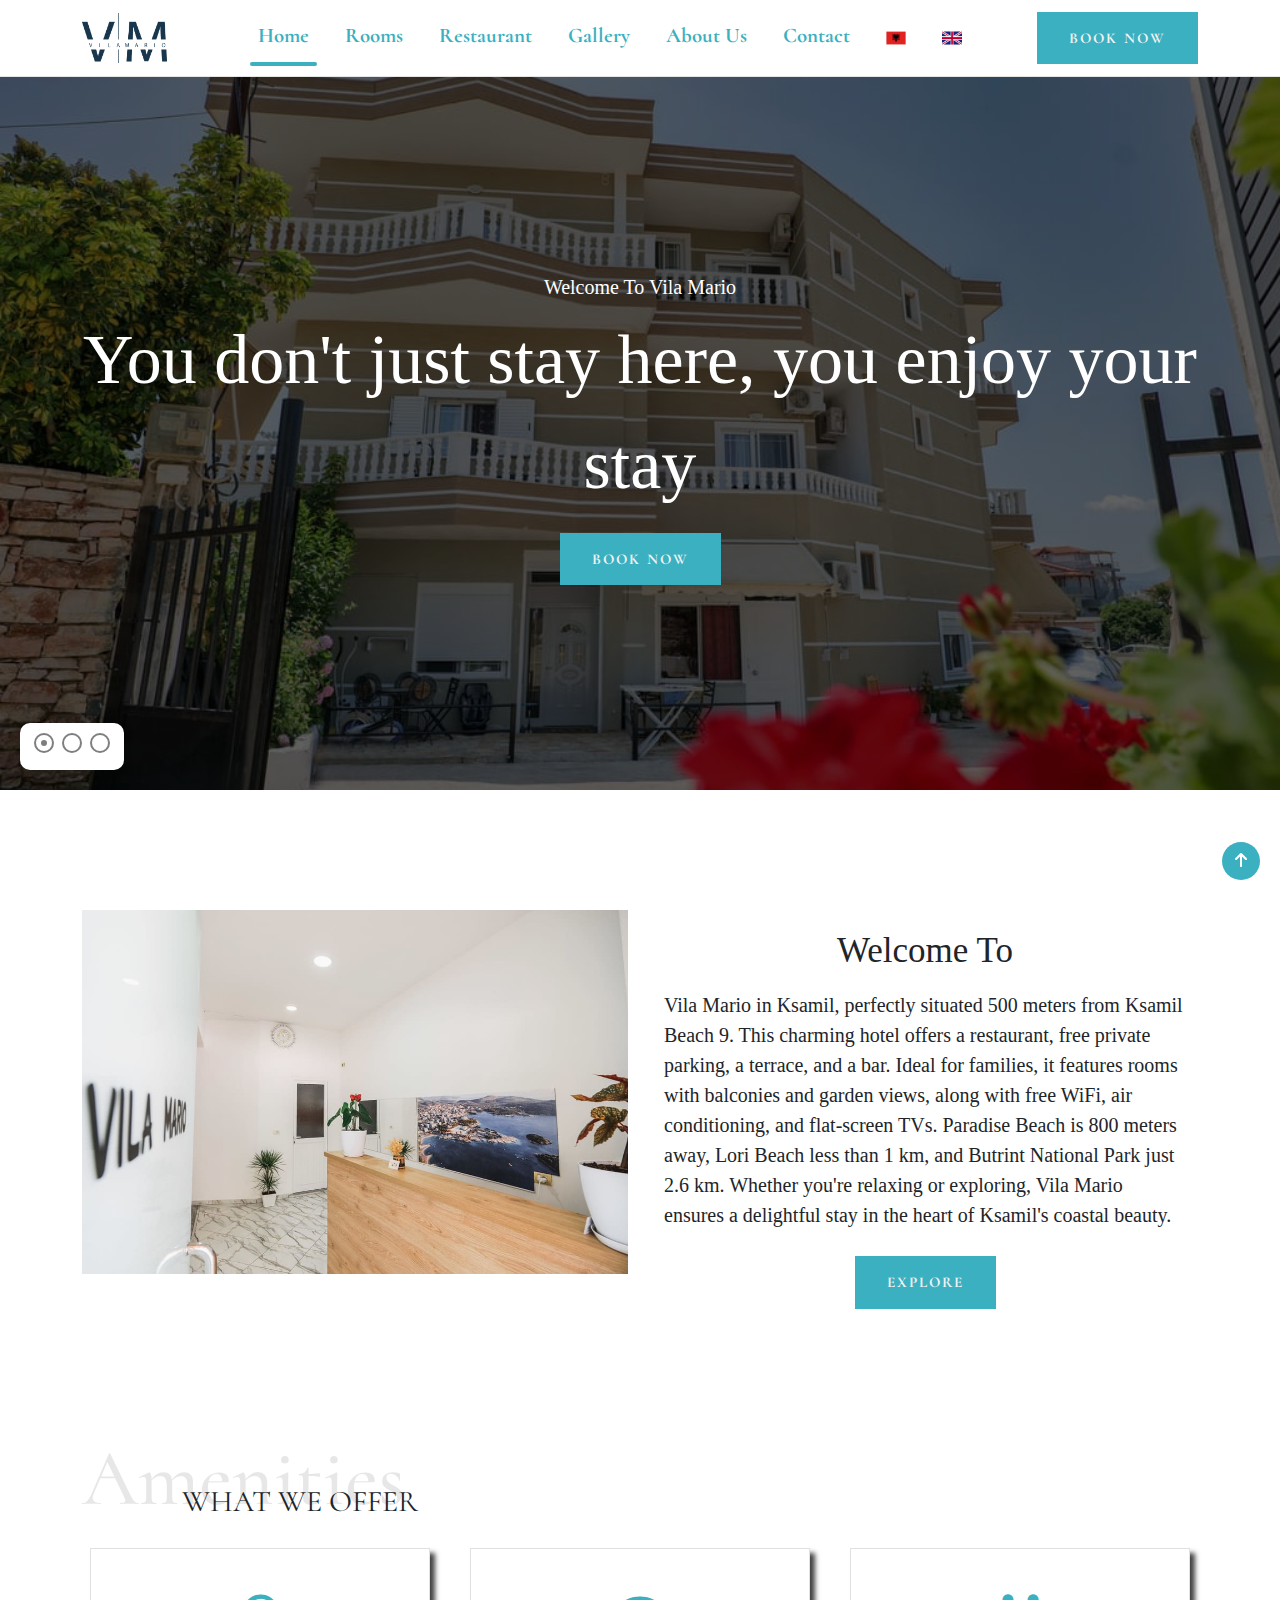
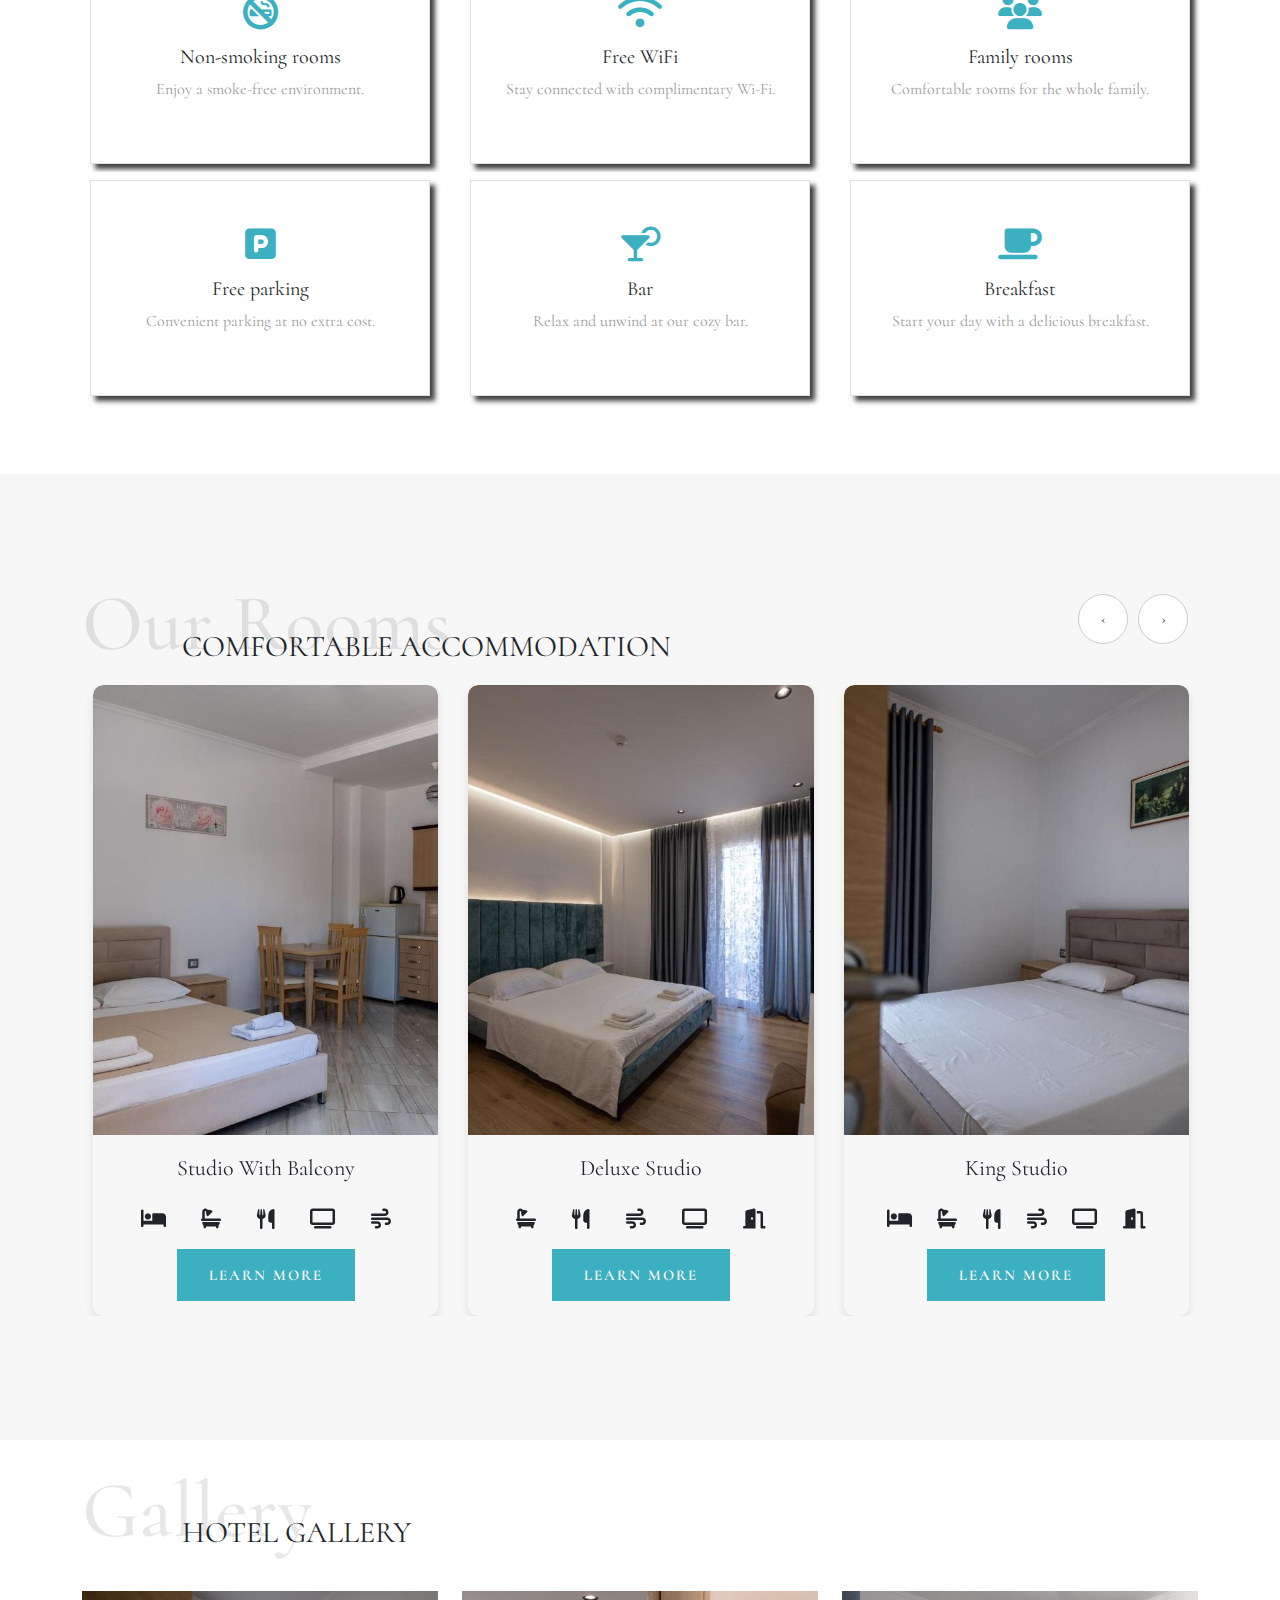
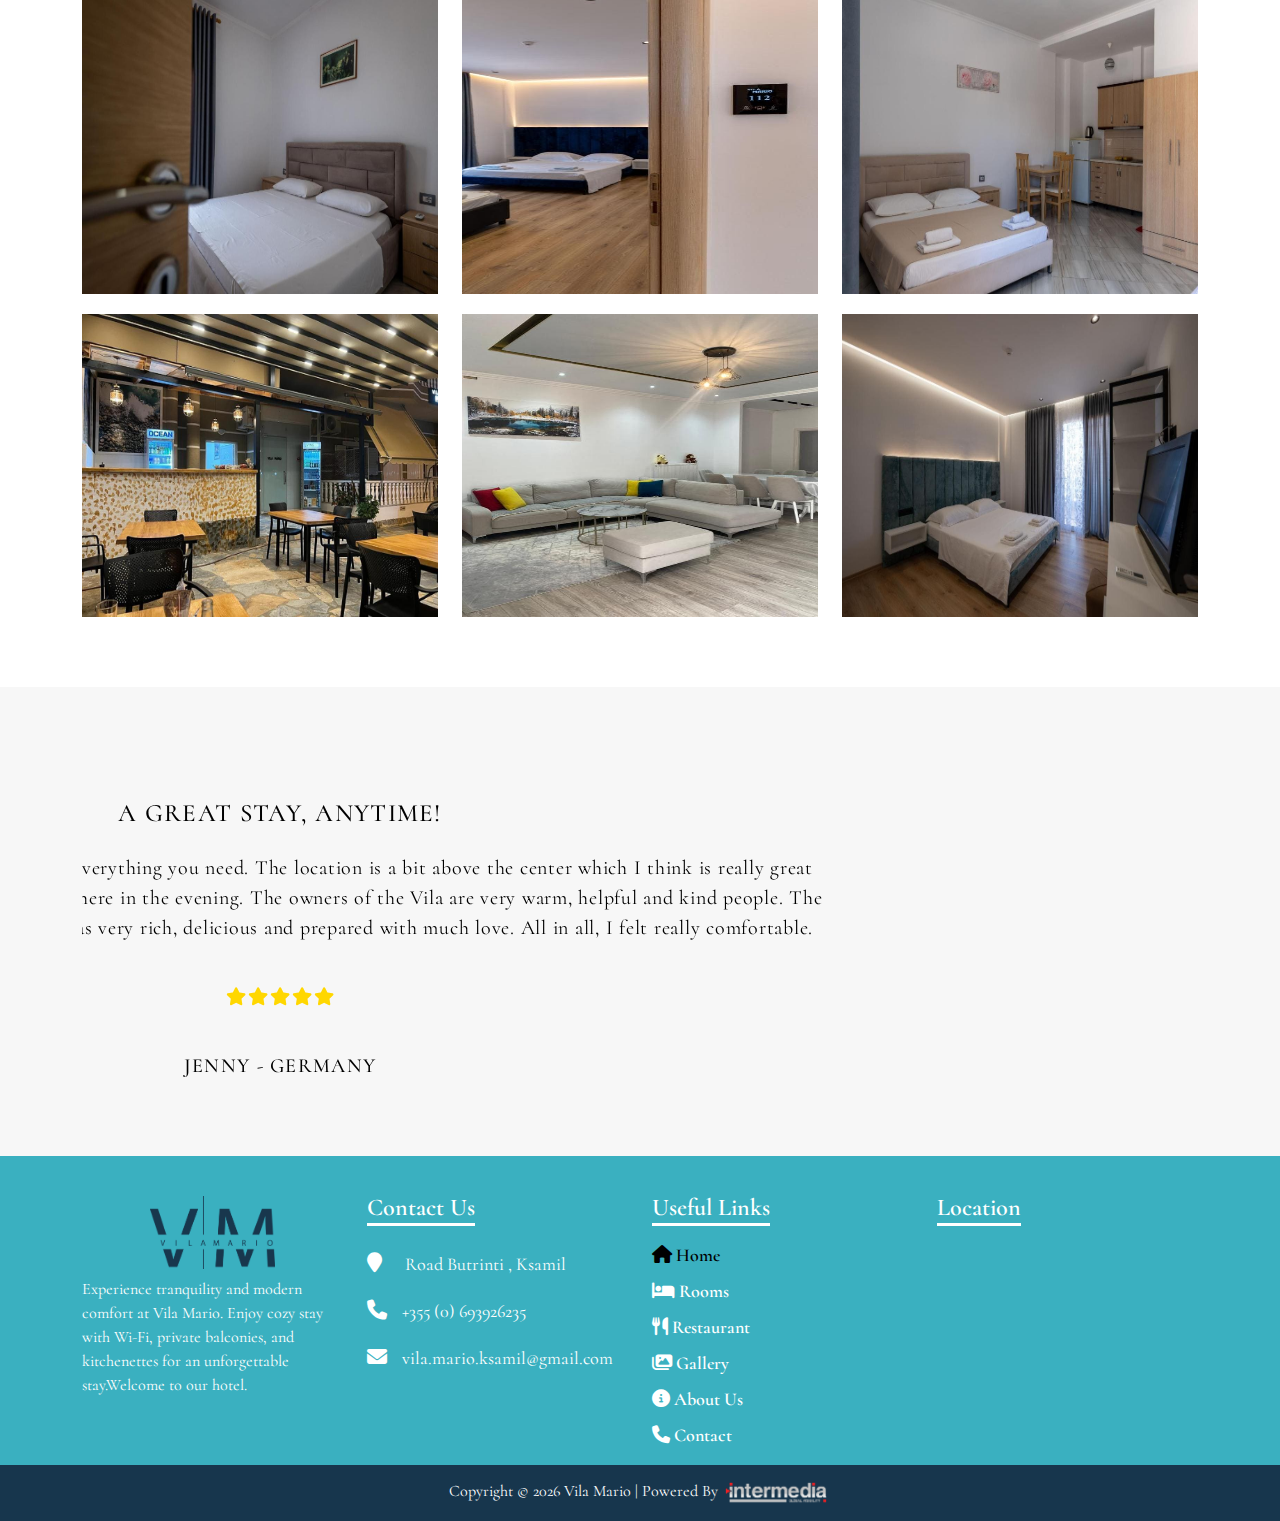
==== commit c5c1e193: "done" ====
--- a/index.html
+++ b/index.html
@@ -1,6 +1,5 @@
 <!DOCTYPE html>
 <html lang="en">
-
 <head>
     <meta charset="UTF-8">
     <meta name="viewport" content="width=device-width, initial-scale=1.0">
@@ -25,7 +24,6 @@
     <!--My Style-->
     <link rel="stylesheet" href="style.css">
 </head>
-
 <body>
     <header class="header">
         <nav class="navbar navbar-expand-lg header-nav fixed-top">
@@ -90,7 +88,7 @@
                 <div class="swiper-wrapper">
                     <div class="swiper-slide slide1">
                         <div class="content container">
-                            <h2 class="hss1">Welcome To Azure Apartaments</h2>
+                            <h2 class="hss1">Welcome To Vila Mario</h2>
                             <p class="hss2">You don't just stay here, you enjoy your stay</p>
                             <div class="text-center">
                                 <a style="text-decoration: none;" href="contact.html">
@@ -130,17 +128,19 @@
             <div class="container">
                 <div class="row">
                     <div class="col-md-6">
-                        <img src="assets/image/42.png" alt="Hotel Image" class="about-img">
+                        <img src="assets/image/17.jpg" alt="Hotel Image" class="about-img">
                     </div>
                     <div class="col-md-6">
                         <div class="container justify-content-center tex-center"
                             style="display: grid;margin-top: 20px;">
-                            <h2 class="title">About Us</h2>
-                            <p class="abs1">Welcome to Vila Mario, where tranquility meets modern comfort. Our
-                                cozy accommodations offer complimentary Wi-Fi, individual air conditioning, and
-                                flat-screen TVs. With private bathrooms and well-equipped kitchenettes, your comfort is
-                                assured. Enjoy scenic views from your private balcony and explore nearby attractions.
-                                Our dedicated team ensures exceptional service, making your stay unforgettable. </p>
+                            <h2 class="title">Welcome To</h2>
+                            <p class="abs1">Vila Mario in Ksamil, perfectly situated 500 meters from Ksamil Beach 9.
+                                This charming hotel offers a restaurant, free private parking, a terrace, and a bar.
+                                Ideal for families, it features rooms with balconies and garden views, along with free
+                                WiFi, air conditioning, and flat-screen TVs. Paradise Beach is 800 meters away, Lori
+                                Beach less than 1 km, and Butrint National Park just 2.6 km. Whether you're relaxing or
+                                exploring, Vila Mario ensures a delightful stay in the heart of Ksamil's coastal beauty.
+                            </p>
                             <div class="text-center" style="margin-top: 10px;">
                                 <a style="text-decoration: none;" href="about.html">
                                     <button id="button" class="btn-3" style="letter-spacing: 2px;">EXPLORE</button>
@@ -151,7 +151,7 @@
                 </div>
             </div>
         </section>
-        <section class="facilities" style="padding-bottom: 100px;">
+        <section class="facilities">
             <div class="container">
                 <div class="heading-panel-left">
                     <h1 class="heading-panel-title">
@@ -167,11 +167,11 @@
                             <div
                                 class="unit box-icon-classic-body flex-column flex-md-row text-md-left flex-lg-column text-lg-center flex-xl-row text-xl-left">
                                 <div class="unit-left">
-                                    <div class="box-icon-classic-icon fas fa-wifi"></div>
+                                    <div class="box-icon-classic-icon fas fa-smoking-ban"></div>
                                 </div>
                                 <div class="unit-body">
-                                    <h5 class="box-icon-classic-title"><a href="about.html">Wi-Fi</a></h5>
-                                    <p class="box-icon-classic-text">Stay connected with complimentary Wi-Fi.</p>
+                                    <h5 class="box-icon-classic-title"><a href="about.html">Non-smoking rooms</a></h5>
+                                    <p class="box-icon-classic-text">Enjoy a smoke-free environment.</p>
                                 </div>
                             </div>
                         </article>
@@ -181,11 +181,11 @@
                             <div
                                 class="unit box-icon-classic-body flex-column flex-md-row text-md-left flex-lg-column text-lg-center flex-xl-row text-xl-left">
                                 <div class="unit-left">
-                                    <div class="box-icon-classic-icon fas fa-door-open"></div>
+                                    <div class="box-icon-classic-icon fas fa-wifi"></div>
                                 </div>
                                 <div class="unit-body">
-                                    <h5 class="box-icon-classic-title"><a href="about.html">Balcony</a></h5>
-                                    <p class="box-icon-classic-text">Enjoy the view from your private balcony.</p>
+                                    <h5 class="box-icon-classic-title"><a href="about.html">Free WiFi</a></h5>
+                                    <p class="box-icon-classic-text">Stay connected with complimentary Wi-Fi.</p>
                                 </div>
                             </div>
                         </article>
@@ -195,12 +195,11 @@
                             <div
                                 class="unit box-icon-classic-body flex-column flex-md-row text-md-left flex-lg-column text-lg-center flex-xl-row text-xl-left">
                                 <div class="unit-left">
-                                    <div class="box-icon-classic-icon fas fa-snowflake"></div>
+                                    <div class="box-icon-classic-icon fas fa-users"></div>
                                 </div>
                                 <div class="unit-body">
-                                    <h5 class="box-icon-classic-title"><a href="about.html">Air Conditioner</a></h5>
-                                    <p class="box-icon-classic-text">Stay cool with individually controlled air
-                                        conditioning.</p>
+                                    <h5 class="box-icon-classic-title"><a href="about.html">Family rooms</a></h5>
+                                    <p class="box-icon-classic-text">Comfortable rooms for the whole family.</p>
                                 </div>
                             </div>
                         </article>
@@ -210,11 +209,11 @@
                             <div
                                 class="unit box-icon-classic-body flex-column flex-md-row text-md-left flex-lg-column text-lg-center flex-xl-row text-xl-left">
                                 <div class="unit-left">
-                                    <div class="box-icon-classic-icon fas fa-tv"></div>
+                                    <div class="box-icon-classic-icon fas fa-parking"></div>
                                 </div>
                                 <div class="unit-body">
-                                    <h5 class="box-icon-classic-title"><a href="about.html">Flat TV Screen</a></h5>
-                                    <p class="box-icon-classic-text">Enjoy your favorite shows on a flat-screen TV.</p>
+                                    <h5 class="box-icon-classic-title"><a href="about.html">Free parking</a></h5>
+                                    <p class="box-icon-classic-text">Convenient parking at no extra cost.</p>
                                 </div>
                             </div>
                         </article>
@@ -224,11 +223,11 @@
                             <div
                                 class="unit box-icon-classic-body flex-column flex-md-row text-md-left flex-lg-column text-lg-center flex-xl-row text-xl-left">
                                 <div class="unit-left">
-                                    <div class="box-icon-classic-icon fas fa-bath"></div>
+                                    <div class="box-icon-classic-icon fas fa-cocktail"></div>
                                 </div>
                                 <div class="unit-body">
-                                    <h5 class="box-icon-classic-title"><a href="about.html">Private Bathroom</a></h5>
-                                    <p class="box-icon-classic-text">Relax in your own private bathroom.</p>
+                                    <h5 class="box-icon-classic-title"><a href="about.html">Bar</a></h5>
+                                    <p class="box-icon-classic-text">Relax and unwind at our cozy bar.</p>
                                 </div>
                             </div>
                         </article>
@@ -238,12 +237,11 @@
                             <div
                                 class="unit box-icon-classic-body flex-column flex-md-row text-md-left flex-lg-column text-lg-center flex-xl-row text-xl-left">
                                 <div class="unit-left">
-                                    <div class="box-icon-classic-icon fas fa-utensils"></div>
+                                    <div class="box-icon-classic-icon fas fa-coffee"></div>
                                 </div>
                                 <div class="unit-body">
-                                    <h5 class="box-icon-classic-title"><a href="about.html">Kitchen</a></h5>
-                                    <p class="box-icon-classic-text">Prepare your own meals in the fully equipped
-                                        kitchen.</p>
+                                    <h5 class="box-icon-classic-title"><a href="about.html">Breakfast</a></h5>
+                                    <p class="box-icon-classic-text">Start your day with a delicious breakfast.</p>
                                 </div>
                             </div>
                         </article>
@@ -260,21 +258,18 @@
                     <div>
                         <p class="heading-panel-subtitle">COMFORTABLE ACCOMMODATION</p>
                     </div>
-
                 </div>
                 <div class="owl-carousel">
                     <div class="room-item">
-                        <img src="assets/image/3.png" alt="Room 1">
+                        <img src="assets/image/100.jpg" alt="Room 1">
                         <div class="services-modern-content">
-                            <h5 class="services-modern-title"><a href="rooms.html">Apartment With Sea View</a></h5>
+                            <h5 class="services-modern-title"><a href="rooms.html">Studio With Balcony</a></h5>
                             <div class="icon-row-1">
-                                <i class="fas fa-couch icon" data-tooltip="Living Room"></i>
                                 <i class="fas fa-bed icon" data-tooltip="Bedroom"></i>
                                 <i class="fas fa-bath icon" data-tooltip="Bathroom"></i>
                                 <i class="fas fa-utensils icon" data-tooltip="Well-equipped Kitchen"></i>
                                 <i class="fas fa-tv icon" data-tooltip="Flat-screen TV"></i>
                                 <i class="fas fa-wind icon" data-tooltip="Air Conditioning"></i>
-                                <i class="fas fa-water icon" data-tooltip="Sea Views"></i>
                             </div>
                             <div class="text-center" style="margin-bottom: 15px">
                                 <a style="text-decoration: none;" href="rooms.html">
@@ -284,11 +279,10 @@
                         </div>
                     </div>
                     <div class="room-item">
-                        <img src="assets/image/10.png" alt="Room 2">
+                        <img src="assets/image/300.jpg" alt="Room 2">
                         <div class="services-modern-content">
-                            <h5 class="services-modern-title"><a href="rooms.html">Triple Room With Balcony</a></h5>
+                            <h5 class="services-modern-title"><a href="rooms.html">Deluxe Studio</a></h5>
                             <div class="icon-row-1">
-                                <i class="fas fa-bed icon" data-tooltip="Triple Room"></i>
                                 <i class="fas fa-bath icon" data-tooltip="Private Bathroom"></i>
                                 <i class="fas fa-utensils icon" data-tooltip="Kitchenette"></i>
                                 <i class="fas fa-wind icon" data-tooltip="Air Conditioning"></i>
@@ -303,9 +297,9 @@
                         </div>
                     </div>
                     <div class="room-item">
-                        <img src="assets/image/22.png" alt="Room 3">
+                        <img src="assets/image/800.jpg" alt="Room 3">
                         <div class="services-modern-content">
-                            <h5 class="services-modern-title"><a href="rooms.html">Double Room With Balcony</a></h5>
+                            <h5 class="services-modern-title"><a href="rooms.html">King Studio</a></h5>
                             <div class="icon-row-1">
                                 <i class="fas fa-bed icon" data-tooltip="Double Room"></i>
                                 <i class="fas fa-bath icon" data-tooltip="Private Bathroom"></i>
@@ -322,11 +316,10 @@
                         </div>
                     </div>
                     <div class="room-item">
-                        <img src="assets/image/29.png" alt="Room 3">
+                        <img src="assets/image/402.jpg" alt="Room 3">
                         <div class="services-modern-content">
-                            <h5 class="services-modern-title"><a href="rooms.html">Double Room With Balcony</a></h5>
+                            <h5 class="services-modern-title"><a href="rooms.html">Deluxe Studio</a></h5>
                             <div class="icon-row-1">
-                                <i class="fas fa-bed icon" data-tooltip="Double Room"></i>
                                 <i class="fas fa-bath icon" data-tooltip="Private Bathroom"></i>
                                 <i class="fas fa-utensils icon" data-tooltip="Kitchenette"></i>
                                 <i class="fas fa-wind icon" data-tooltip="Air Conditioning"></i>
@@ -340,31 +333,10 @@
                             </div>
                         </div>
                     </div>
-                    <div class="room-item">
-                        <img src="assets/image/35.png" alt="Room 3">
-                        <div class="services-modern-content">
-                            <h5 class="services-modern-title"><a href="rooms.html">Double Room With Balcony And Sea
-                                    View</a></h5>
-                            <div class="icon-row-1">
-                                <i class="fas fa-bed icon" data-tooltip="Double Room"></i>
-                                <i class="fas fa-bath icon" data-tooltip="Private Bathroom"></i>
-                                <i class="fas fa-utensils icon" data-tooltip="Kitchenette"></i>
-                                <i class="fas fa-wind icon" data-tooltip="Air Conditioning"></i>
-                                <i class="fas fa-tv icon" data-tooltip="Flat-screen TV"></i>
-                                <i class="fas fa-door-open icon" data-tooltip="Balcony"></i>
-                                <i class="fas fa-water icon" data-tooltip="Sea Views"></i>
-                            </div>
-                            <div class="text-center" style="margin-bottom: 15px">
-                                <a style="text-decoration: none;" href="rooms.html">
-                                    <button id="button" class="btn-3" style="letter-spacing: 2px;">Learn More</button>
-                                </a>
-                            </div>
-                        </div>
-                    </div>
                 </div>
             </div>
         </section>
-        <section class="gallery" style="padding-bottom: 100px;padding-top: 150px;">
+        <section class="gallery">
             <div class="container">
                 <div class="heading-panel-left">
                     <h1 class="heading-panel-title">
@@ -373,14 +345,13 @@
                     <div>
                         <p class="heading-panel-subtitle">HOTEL GALLERY</p>
                     </div>
-
                 </div>
                 <div class="row row-sm row-30" data-lightgallery="group">
                     <div class="col-sm-6 col-lg-4">
                         <div class="mt-top">
                             <article class="thumbnail thumbnail-creative thumbnail-sm "><a
                                     class="thumbnail-creative-figure" data-lightgallery="item">
-                                    <img src="assets/image/4.png" alt="" width="370" height="303"></a>
+                                    <img src="assets/image/800.jpg" alt="" width="370" height="303"></a>
                                 <div class="thumbnail-creative-caption">
                                     <h5 class="thumbnail-creative-title"><a href="gallery.html">Excellent
                                             Apartaments</a></h5>
@@ -395,7 +366,7 @@
                         <div class="mt-top">
                             <article class="thumbnail thumbnail-creative thumbnail-sm"><a
                                     class="thumbnail-creative-figure" data-lightgallery="item">
-                                    <img src="assets/image/10.png" alt="" width="370" height="303"></a>
+                                    <img src="assets/image/600.jpg" alt="" width="370" height="303"></a>
                                 <div class="thumbnail-creative-caption">
                                     <h5 class="thumbnail-creative-title"><a href="gallery.html">Best Rooms</a></h5>
                                     <div class="thumbnail-creative-button"><a
@@ -410,7 +381,7 @@
                         <div class="mt-top">
                             <article class="thumbnail thumbnail-creative thumbnail-sm"><a
                                     class="thumbnail-creative-figure" data-lightgallery="item">
-                                    <img src="assets/image/14.png" alt="" width="370" height="303"></a>
+                                    <img src="assets/image/100.jpg" alt="" width="370" height="303"></a>
                                 <div class="thumbnail-creative-caption">
                                     <h5 class="thumbnail-creative-title"><a href="gallery.html">Spectacular Interior</a>
                                     </h5>
@@ -426,9 +397,9 @@
                         <div class="mt-top">
                             <article class="thumbnail thumbnail-creative thumbnail-sm"><a
                                     class="thumbnail-creative-figure" data-lightgallery="item">
-                                    <img src="assets/image/30.png" alt="" width="370" height="303"></a>
+                                    <img src="assets/image/6.jpg" alt="" width="370" height="303"></a>
                                 <div class="thumbnail-creative-caption">
-                                    <h5 class="thumbnail-creative-title"><a href="gallery.html">Diverse Amenities</a>
+                                    <h5 class="thumbnail-creative-title"><a href="gallery.html">Best Bar</a>
                                     </h5>
                                     <div class="thumbnail-creative-button"><a
                                             class="button button-md button-white button-1"
@@ -441,7 +412,7 @@
                         <div class="mt-top">
                             <article class="thumbnail thumbnail-creative thumbnail-sm"><a
                                     class="thumbnail-creative-figure" data-lightgallery="item">
-                                    <img src="assets/image/35.png" alt="" width="370" height="303"></a>
+                                    <img src="assets/image/200.jpg" alt="" width="370" height="303"></a>
                                 <div class="thumbnail-creative-caption">
                                     <h5 class="thumbnail-creative-title"><a href="gallery.html">Comfortable Rooms</a>
                                     </h5>
@@ -457,7 +428,7 @@
                         <div class="mt-top">
                             <article class="thumbnail thumbnail-creative thumbnail-sm"><a
                                     class="thumbnail-creative-figure" data-lightgallery="item">
-                                    <img src="assets/image/48.png" alt="" width="370" height="303"></a>
+                                    <img src="assets/image/300.jpg" alt="" width="370" height="303"></a>
                                 <div class="thumbnail-creative-caption">
                                     <h5 class="thumbnail-creative-title"><a href="gallery.html">Friendly Atmosphere</a>
                                     </h5>
@@ -482,14 +453,11 @@
                                 <div class="swiper-slide swiper-slide-next" style="width: 1296px;" role="group"
                                     aria-label="1 / 3" data-swiper-slide-index="0">
                                     <div class="testimonials-content">
-                                        <img src="assets/icon/quote.png" alt="">
-                                        <h4>Cosy Retreat with All the Comforts
+                                        <img src="assets/icon/quote.jpg" alt="">
+                                        <h4>Highly recommended 😊
                                         </h4>
-                                        <p>My stay at Vila Mario was a delightful retreat. The cozy ambiance and
-                                            attentive service made me feel right at home. The complimentary Wi-Fi kept
-                                            me connected, while the private balcony provided a serene spot to enjoy the
-                                            view. With individually controlled air conditioning, I could relax in
-                                            comfort. Vila Mario is the perfect blend of comfort and convenience.
+                                        <p>We stayed for 2 days. Location was near the beach and the center of ksamil.
+                                            Staff was very polite and friendly. Very nice and tasty breakfast.
                                         </p>
                                         <ul class="rating">
                                             <li><i class="fa fa-star"></i></li>
@@ -498,20 +466,16 @@
                                             <li><i class="fa fa-star"></i></li>
                                             <li><i class="fa fa-star"></i></li>
                                         </ul>
-                                        <h5>Sarah J.</h5>
+                                        <h5>Ester - Albania</h5>
                                     </div>
                                 </div>
                                 <div class="swiper-slide swiper-slide-prev" style="width: 1296px;" role="group"
                                     aria-label="2 / 3" data-swiper-slide-index="1">
                                     <div class="testimonials-content">
-                                        <img src="assets/icon/quote.png" alt="">
-                                        <h4>Tranquil Getaway with Spectacular Views
+                                        <img src="assets/icon/quote.jpg" alt="">
+                                        <h4>Nice place to stay with your family
                                         </h4>
-                                        <p>Vila Mario offered a tranquil getaway with breathtaking views. The
-                                            serene atmosphere allowed me to unwind completely. The private bathroom and
-                                            kitchenette were convenient amenities, adding to the overall comfort. Azure
-                                            Apartments is a hidden gem for those seeking relaxation amidst stunning
-                                            surroundings.</p>
+                                        <p>Nice spacious apartment and surprisingly very quiet.</p>
                                         <ul class="rating">
                                             <li><i class="fa fa-star"></i></li>
                                             <li><i class="fa fa-star"></i></li>
@@ -519,20 +483,21 @@
                                             <li><i class="fa fa-star"></i></li>
                                             <li><i class="fa fa-star"></i></li>
                                         </ul>
-                                        <h5>David M.</h5>
+                                        <h5>Blerina - Albania</h5>
                                     </div>
                                 </div>
                                 <div class="swiper-slide swiper-slide-active" style="width: 1296px;" role="group"
                                     aria-label="3 / 3" data-swiper-slide-index="2">
                                     <div class="testimonials-content">
-                                        <img src="assets/icon/quote.png" alt="">
-                                        <h4>Luxury Retreat with Personal Touches
+                                        <img src="assets/icon/quote.jpg" alt="">
+                                        <h4>A great stay, anytime!
                                         </h4>
-                                        <p>My experience at Vila Mario was a luxurious retreat filled with
-                                            personal touches. The well-appointed rooms and flat-screen TV provided the
-                                            ultimate relaxation. The kitchenette allowed for convenient meal
-                                            preparation, while the balcony offered a peaceful escape. Vila Mario
-                                            exceeded my expectations, making it a memorable stay.</p>
+                                        <p>Very comfortable apartment you have everything you need. The location is a
+                                            bit above the center which I think is really great because you have your
+                                            peace and quiet there in the evening. The owners of the Vila are very warm,
+                                            helpful and kind people. The breakfast was changed every day and was very
+                                            rich, delicious and prepared with much love. All in all, I felt really
+                                            comfortable.</p>
                                         <ul class="rating">
                                             <li><i class="fa fa-star"></i></li>
                                             <li><i class="fa fa-star"></i></li>
@@ -540,7 +505,7 @@
                                             <li><i class="fa fa-star"></i></li>
                                             <li><i class="fa fa-star"></i></li>
                                         </ul>
-                                        <h5>Emily L.</h5>
+                                        <h5>Jenny - Germany</h5>
                                     </div>
                                 </div>
                             </div>
@@ -637,6 +602,8 @@
     <!-- Owl Carousel JS -->
     <script src="https://cdnjs.cloudflare.com/ajax/libs/jquery/3.6.0/jquery.min.js"></script>
     <script src="https://cdnjs.cloudflare.com/ajax/libs/OwlCarousel2/2.3.4/owl.carousel.min.js"></script>
+    <!--My Script-->
+    <script src="main.js"></script>
     <script>
         var swiper = new Swiper('.swiper-container', {
             loop: true, // Enable loop
@@ -701,5 +668,4 @@
             },
         });    </script>
 </body>
-
 </html>--- a/style.css
+++ b/style.css
@@ -167,13 +167,13 @@
     color: #fff;
 }
 .slide1 {
-    background: linear-gradient(rgba(0, 0, 0, 0.625), rgba(0, 0, 0, 0.625)), url('assets/image/3.jpg') center center / cover no-repeat;
+    background: linear-gradient(rgba(0, 0, 0, 0.625), rgba(0, 0, 0, 0.625)), url('assets/image/7.jpg') center center / cover no-repeat;
 }
 .slide2 {
-    background: linear-gradient(rgba(0, 0, 0, 0.625), rgba(0, 0, 0, 0.625)), url('assets/image/8.jpg') center center / cover no-repeat;
+    background: linear-gradient(rgba(0, 0, 0, 0.625), rgba(0, 0, 0, 0.625)), url('assets/image/17.jpg') center center / cover no-repeat;
 }
 .slide3 {
-    background: linear-gradient(rgba(0, 0, 0, 0.625), rgba(0, 0, 0, 0.625)), url('assets/image/32.jpg') center center / cover no-repeat;
+    background: linear-gradient(rgba(0, 0, 0, 0.625), rgba(0, 0, 0, 0.625)), url('assets/image/6.jpg') center center / cover no-repeat;
 }
 .swiper-pagination {
     bottom: 20px !important;
@@ -385,7 +385,6 @@
 }
 /*TESTIMONIALS*/
 .testimonials {
-    padding: 100px 0 100px;
     background: #f7f7f7;
     position: relative;
     z-index: 1;
@@ -513,7 +512,7 @@
 }
 /*About Us*/
 #about-head {
-    background: url(assets/image/3.jpg) rgba(0, 0, 0, 0.5);
+    background: url(assets/image/9.jpg) rgba(0, 0, 0, 0.5);
     background-position-x: 0%;
     background-position-y: 0%;
     background-repeat: repeat;
@@ -529,6 +528,9 @@
 }
 .about-img {
     width: 100%;
+}
+.abtp {
+    font-size: 23px;
 }
 .title {
     font-family: "DM Serif Text", serif;
@@ -1021,6 +1023,7 @@
     border: 2px solid #3ab0c0;
     box-shadow: 0 0 5px 5px #3ab0c0;
 }
+.btn-group .btn.active {background-color: #007bff;color: white;border-color: #007bff;}
 /*BACK_TO_TOP*/
 #btn-back-to-top {
     position: fixed;
@@ -1030,109 +1033,39 @@
     background-color: #3ab0c0;
     z-index: 1;
     border-radius: 100%;
-    transition: 0.5s;
-}
-#btn-back-to-top:hover {
-    background-color: #17364d;
-    transition: 0.5s;
-}
+    transition: 0.5s;}
+#btn-back-to-top:hover {background-color: #17364d;transition: 0.5s;}
 /*Mobile*/
 @media screen and (max-width: 1200px) {
-    .footer h4 {
-        text-align: center;
-        width: 100%;
-    }
-    .unit {
-        text-align: center;
-    }
-    .thumbnail-creative-title {
-        margin-bottom: 15px;
-    }
-    .heading-panel-title {
-        left: 115px;
-    }
-    .owl-carousel .owl-nav button.owl-prev,
-    .heading-panel-subtitle,
-    .owl-carousel .owl-nav button.owl-next {
-        display: none;
-    }
-    section.rooms div.container div.row.justify-content-center div.col-md-10.col-lg-6.col-xl-5.d-flex.justify-content-center.align-items-center div.single-project div.text-center {
-        margin-bottom: 40px;
-    }
-    .tt-75 {
-        padding-top: 20px;
-    }
-    section.aboutus div.container div.row div.col-md-6 div.content div {
-        margin-bottom: 30px;
-    }
-    .rooms {
-        padding-bottom: 0px !important;
-    }
-    .hss2 {
-        font-size: 30px;
-    }
-    ul.conta li,
-    ul.link_menu li {
-        text-align: center;
-    }
-    #rooms-head h1,
-    #contact-head h1,
-    #gallery-head h1,
-    #about-head h1 {
-        font-size: 40px;
-    }
-    .gallery-box {
-        margin: 10px 0 10px 0;
-    }
-    .owl-item img {
-        height: 50vh;
-    }
-    .pp {
-        font-size: 30px;
-    }
-    section {
-        padding: 50px 0 !important;
-    }
+    .footer h4 {text-align: center;width: 100%;}
+    .unit {text-align: center;}
+    .thumbnail-creative-title {margin-bottom: 15px;}
+        .heading-panel-title {left: 115px;}
+    .owl-carousel .owl-nav button.owl-prev,.heading-panel-subtitle,.owl-carousel .owl-nav button.owl-next {display: none;}
+    section.rooms div.container div.row.justify-content-center div.col-md-10.col-lg-6.col-xl-5.d-flex.justify-content-center.align-items-center div.single-project div.text-center {margin-bottom: 40px;}
+    .tt-75 {padding-top: 20px;}
+    section.aboutus div.container div.row div.col-md-6 div.content div {margin-bottom: 30px;}
+    .rooms {padding-bottom: 0px !important;}
+    .hss2 {font-size: 30px;}
+    ul.conta li,ul.link_menu li {text-align: center;}
+    #rooms-head h1,#restaurant-head h1,#contact-head h1,#gallery-head h1,#about-head h1 {font-size: 40px;}
+    .gallery-box {margin: 10px 0 10px 0;}
+    .owl-item img {height: 50vh;}
+    .pp {font-size: 30px;text-align: center;}
+    .room-item {box-shadow: unset;}
+    section {padding: 50px 0 !important;}
     /*Menu*/
-    .main-menu .menu-main {
-        flex-wrap: wrap;
-        padding-top: 0;
-        justify-content: center;
-    }
-    .main-menu .menu-main .menu-list {
-        width: 100% !important;
-        padding-left: 0 !important;
-        padding-right: 0 !important;
-    }
-    .main-menu .menu-content .menu-main .menu-list h5 span {
-        font-size: 16px !important;
-    }
+    .main-menu .menu-main {flex-wrap: wrap;padding-top: 0;justify-content: center;}
+    .main-menu .menu-main .menu-list {width: 100% !important;padding-left: 0 !important;padding-right: 0 !important;}
+    .main-menu .menu-content .menu-main .menu-list h5 span {font-size: 16px !important;}
 }
 @media only screen and (max-width: 992px) {
-    header .navbar .prova {
-        margin-top: 0px;
-        margin-bottom: 20px;
-        display: flex;
-        flex-direction: column !important;
-        align-items: center;
-    }
-    .heading-panel-title {
-        font-size: 40px;
-        color: black;
-    }
-    .owl-carousel .owl-nav button.owl-prev,
-    .owl-carousel .owl-nav button.owl-next {
-        transform: unset;
-    }
-    #btn-back-to-top {
-        display: none !important;
-    }
-    .box-contacts {
-        margin: 20px 0;
-    }
-    .gallery-box {
-        height: 300px !important;
-    }
+    header .navbar .prova {margin-top: 0px;margin-bottom: 20px;display: flex;flex-direction: column !important;align-items: center;}
+    .heading-panel-title {font-size: 40px;color: black;}
+    .owl-carousel .owl-nav button.owl-prev,.owl-carousel .owl-nav button.owl-next {transform: unset;}
+    #btn-back-to-top {display: none !important;}
+    .box-contacts {margin: 20px 0;}
+    .gallery-box {height: 300px !important;}
 }
 @media (min-width: 992px) {
     .thumbnail-creative-caption {
@@ -1152,8 +1085,7 @@
         width: 50%;
         min-width: 180px;
         padding: 30px 15px 30px 30px;
-        background: transparent;
-    }
+        background: transparent;}
     .thumbnail-creative-caption::before {
         position: absolute;
         content: '';
@@ -1167,43 +1099,11 @@
         will-change: transform;
         visibility: hidden;
         opacity: 0;
-        transition: all .3s ease;
-    }
-    .thumbnail-creative-title,
-    .thumbnail-creative-time,
-    .thumbnail-creative-button {
-        max-width: 100%;
-        -webkit-transform: translate3d(-40px, 0, 0);
-        transform: translate3d(-40px, 0, 0);
-        will-change: transform;
-        opacity: 0;
-        visibility: hidden;
-        transition: all .3s ease;
-    }
-    .thumbnail-creative:hover .thumbnail-creative-caption::before {
-        -webkit-transform: none;
-        transform: none;
-        transition: 0.5s;
-        visibility: visible;
-        opacity: 1;
-    }
-    .thumbnail-creative:hover .thumbnail-creative-title,
-    .thumbnail-creative:hover .thumbnail-creative-time,
-    .thumbnail-creative:hover .thumbnail-creative-button {
-        -webkit-transform: none;
-        transform: none;
-        opacity: 1;
-        visibility: visible;
-        transition: 0.5s;
-    }
-    .thumbnail-creative:hover .thumbnail-creative-title {
-        transition-delay: .25s;
-    }
-    .thumbnail-creative:hover .thumbnail-creative-time {
-        transition-delay: .32s;
-    }
-    .thumbnail-creative:hover .thumbnail-creative-button {
-        transition-delay: .39s;
-        margin-top: 20px;
-    }
+        transition: all .3s ease;}
+    .thumbnail-creative-title,.thumbnail-creative-time,.thumbnail-creative-button {max-width: 100%;-webkit-transform: translate3d(-40px, 0, 0);transform: translate3d(-40px, 0, 0);will-change: transform;opacity: 0;visibility: hidden;transition: all .3s ease;}
+    .thumbnail-creative:hover .thumbnail-creative-caption::before {-webkit-transform: none;transform: none;transition: 0.5s;visibility: visible;opacity: 1;}
+    .thumbnail-creative:hover .thumbnail-creative-title,.thumbnail-creative:hover .thumbnail-creative-time,.thumbnail-creative:hover .thumbnail-creative-button {-webkit-transform: none;transform: none;opacity: 1;visibility: visible;transition: 0.5s;}
+    .thumbnail-creative:hover .thumbnail-creative-title {transition-delay: .25s;}
+    .thumbnail-creative:hover .thumbnail-creative-time {transition-delay: .32s;}
+    .thumbnail-creative:hover .thumbnail-creative-button {transition-delay: .39s;margin-top: 20px;}
 }